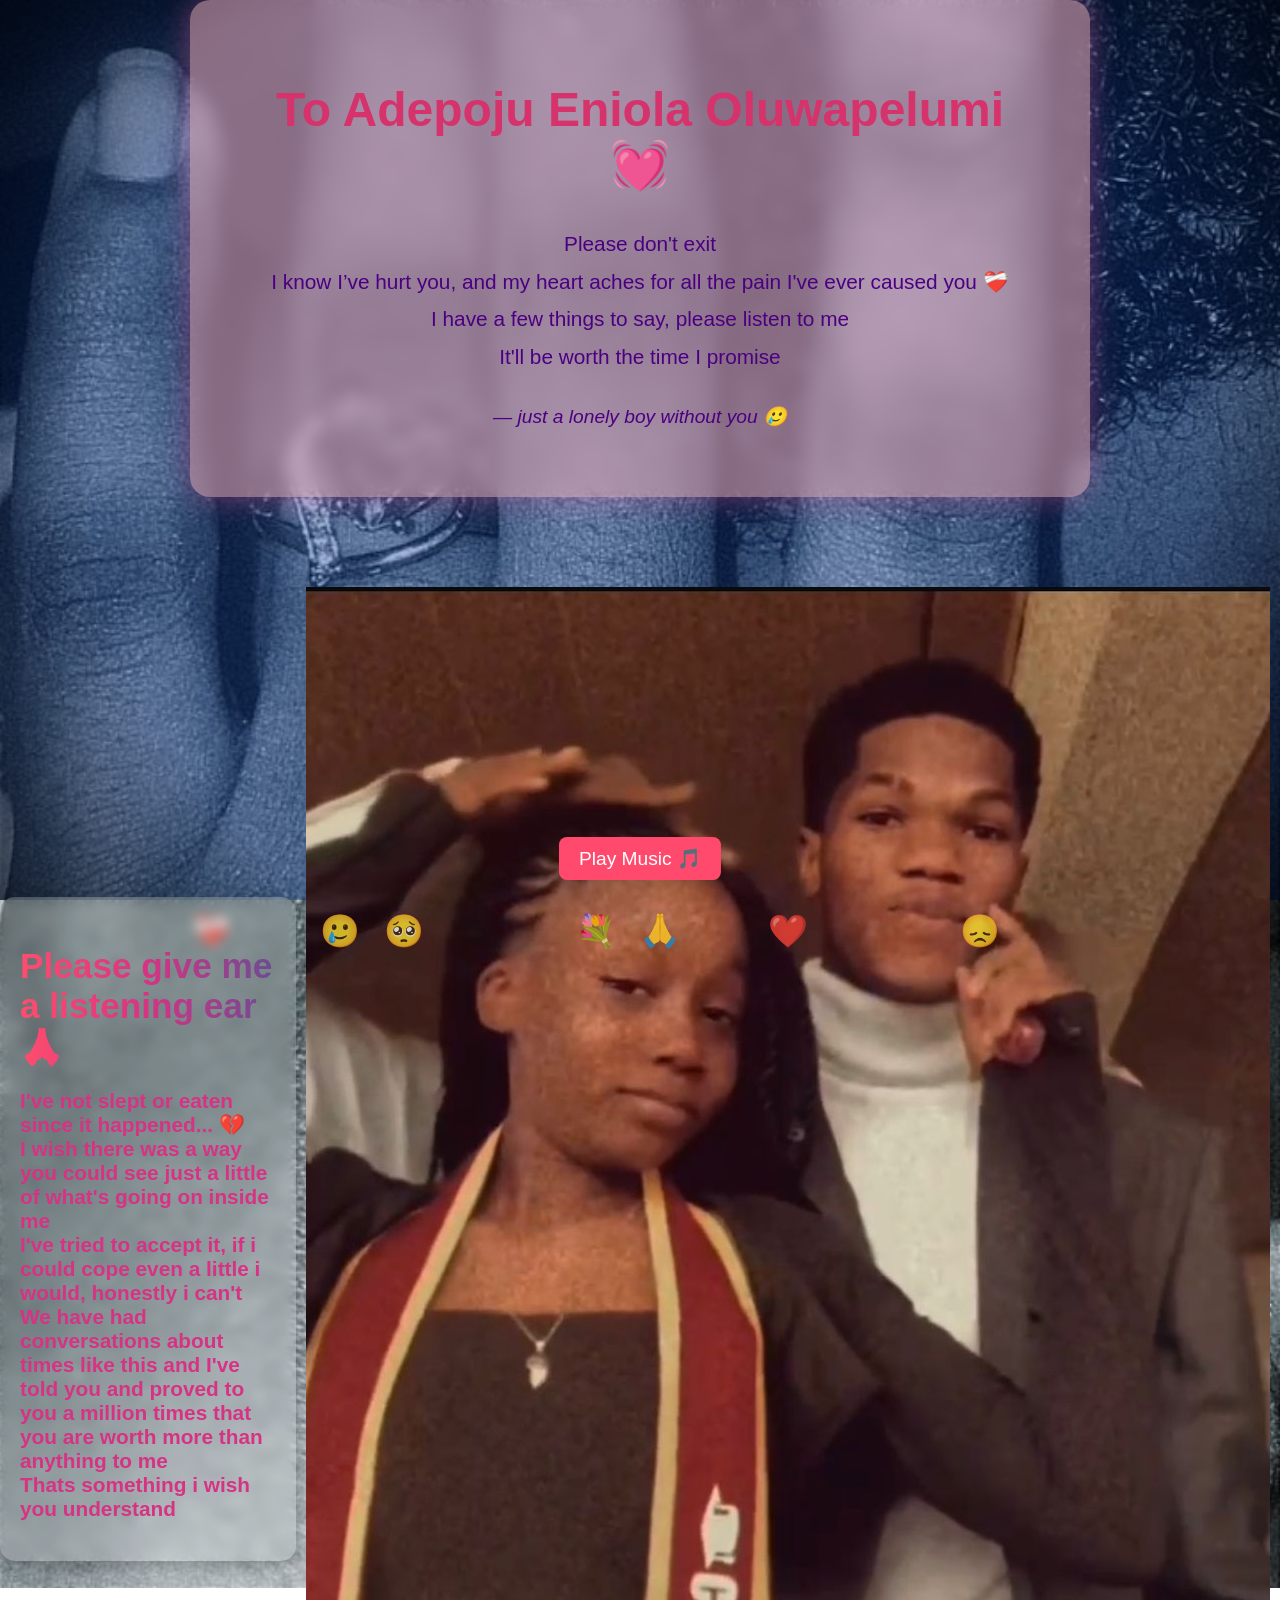
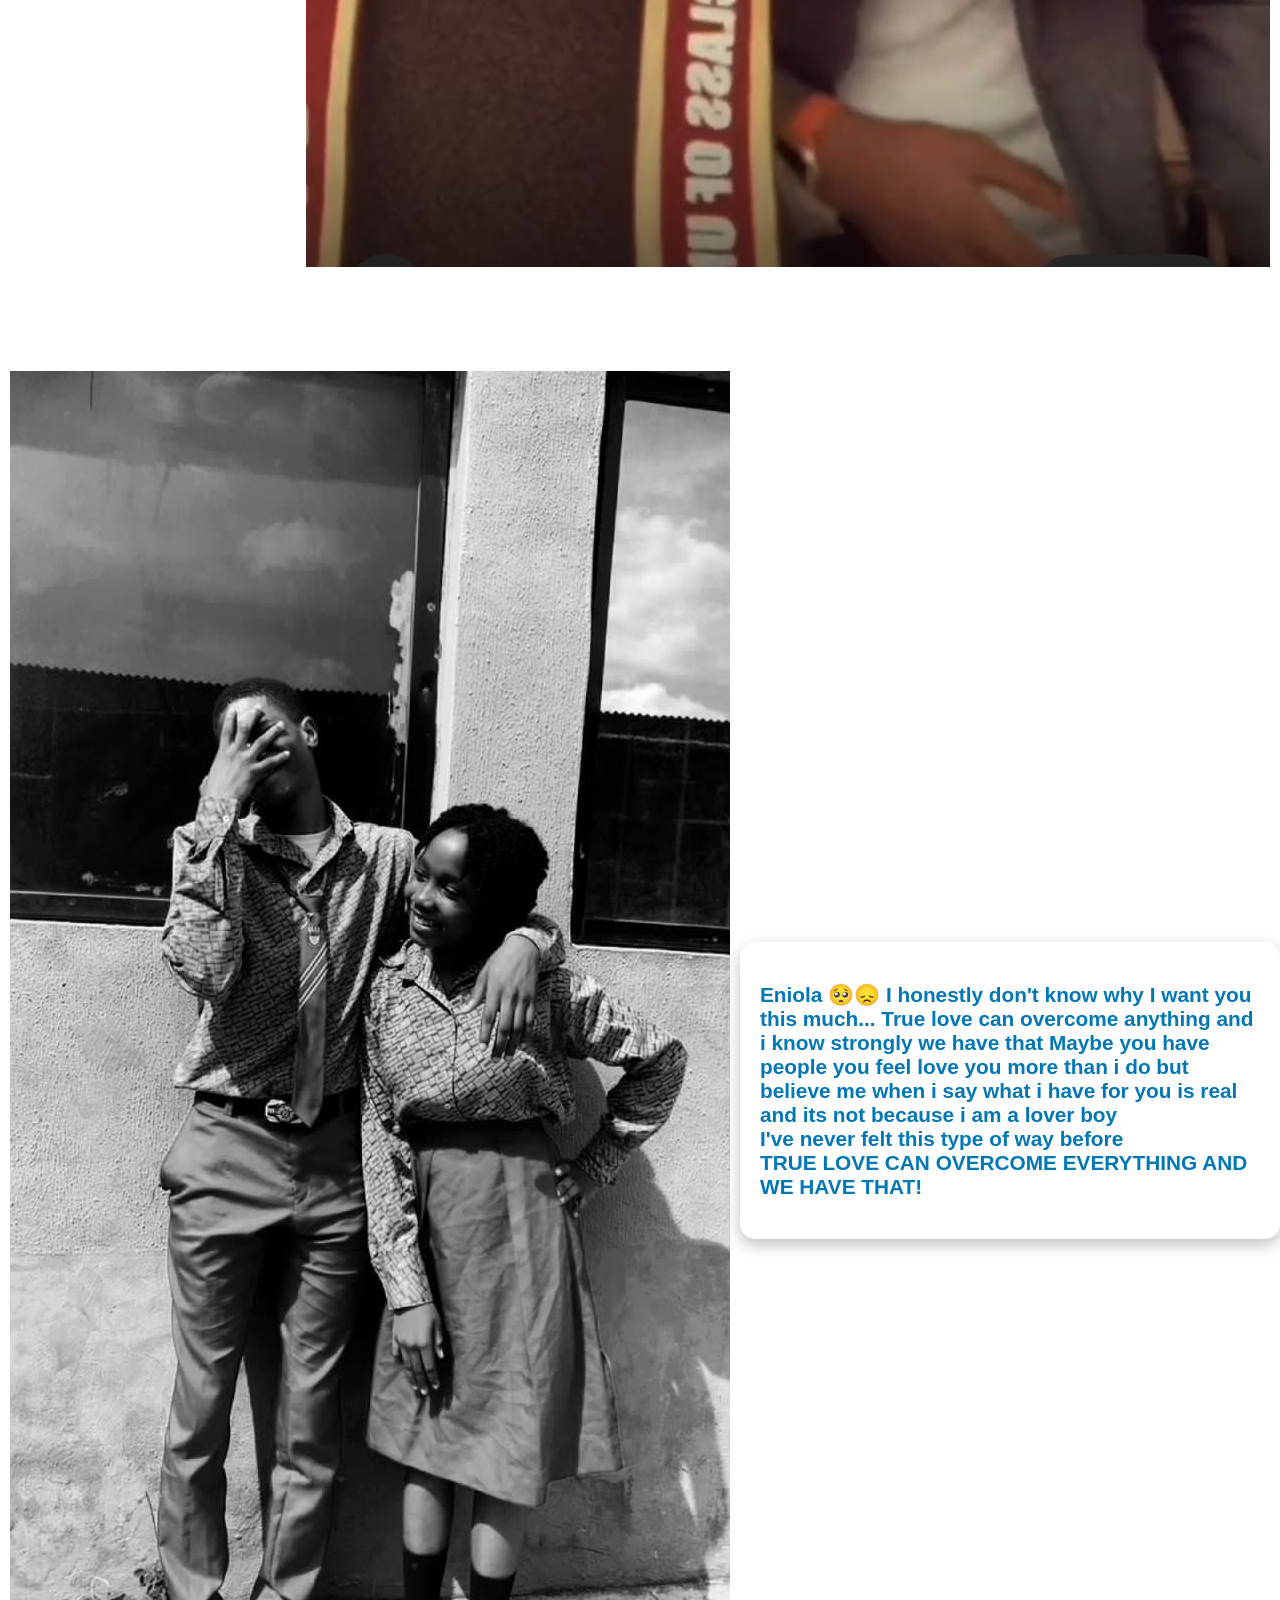
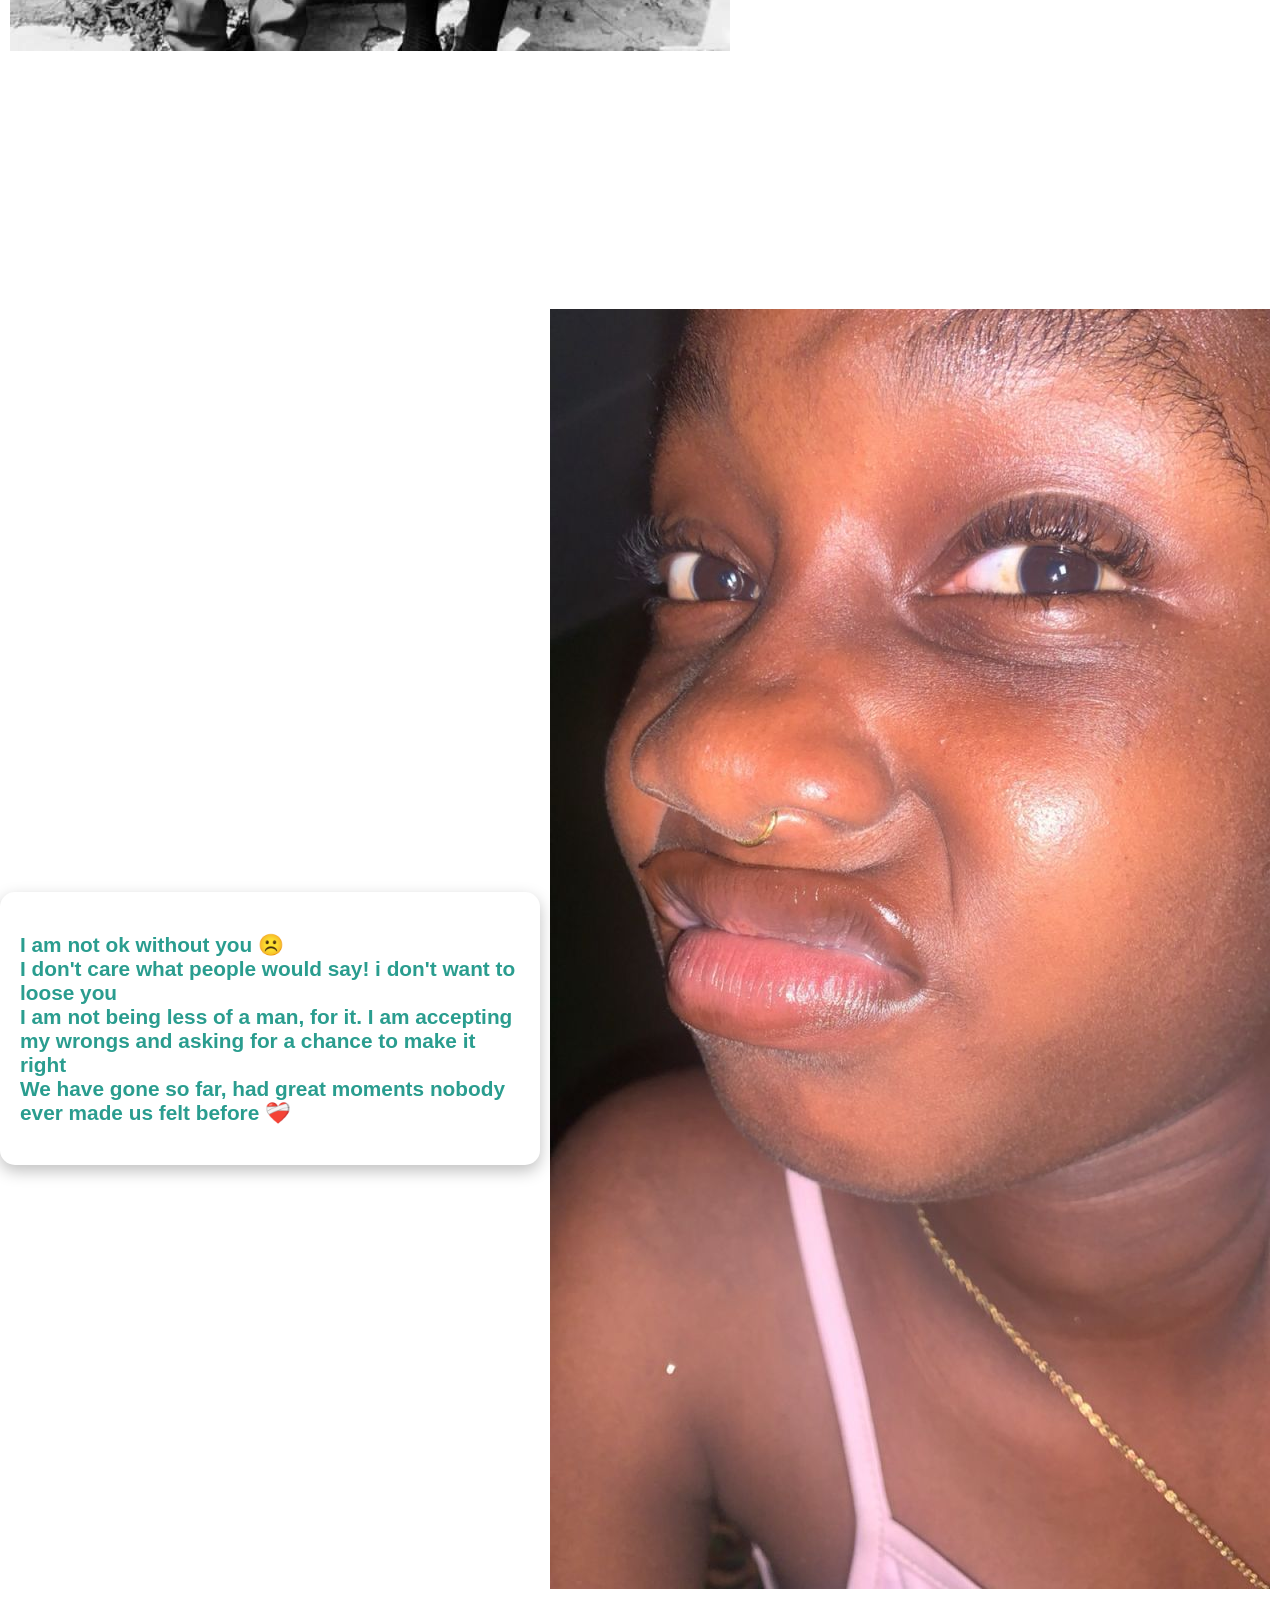
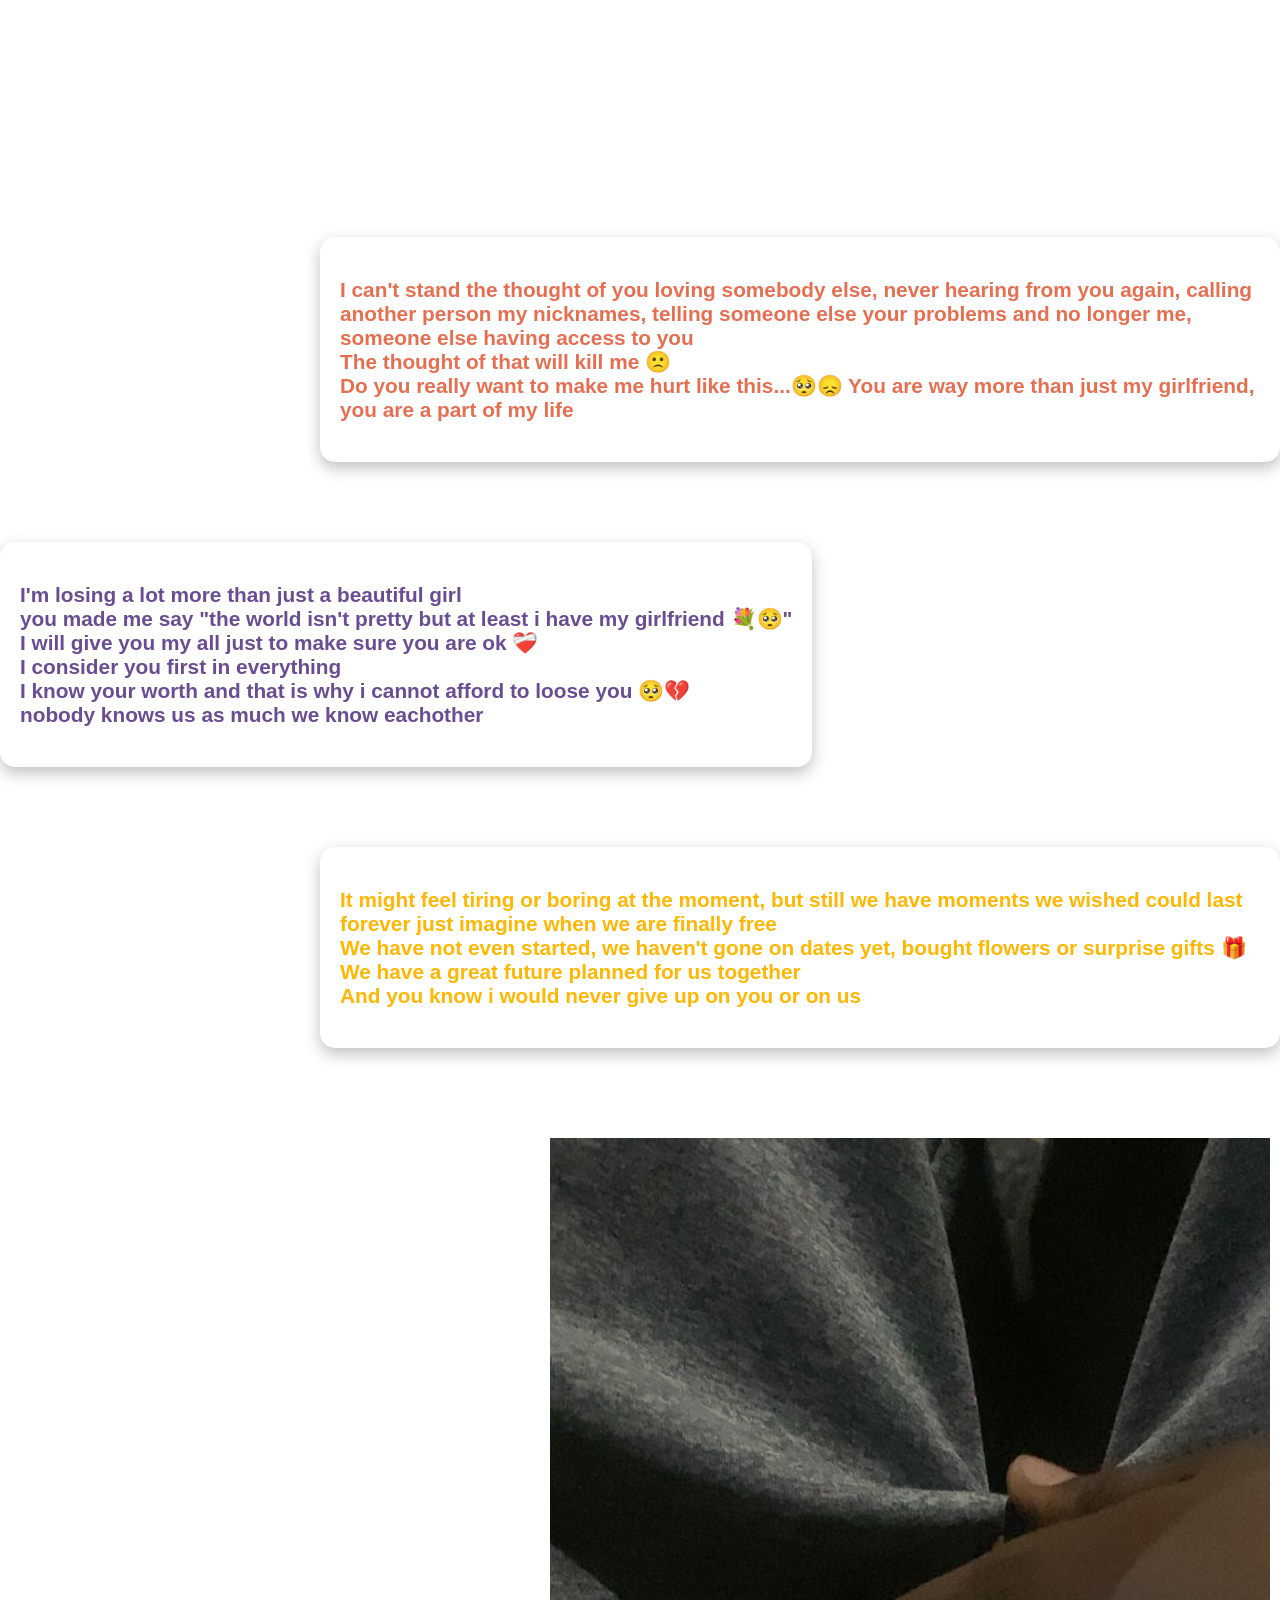
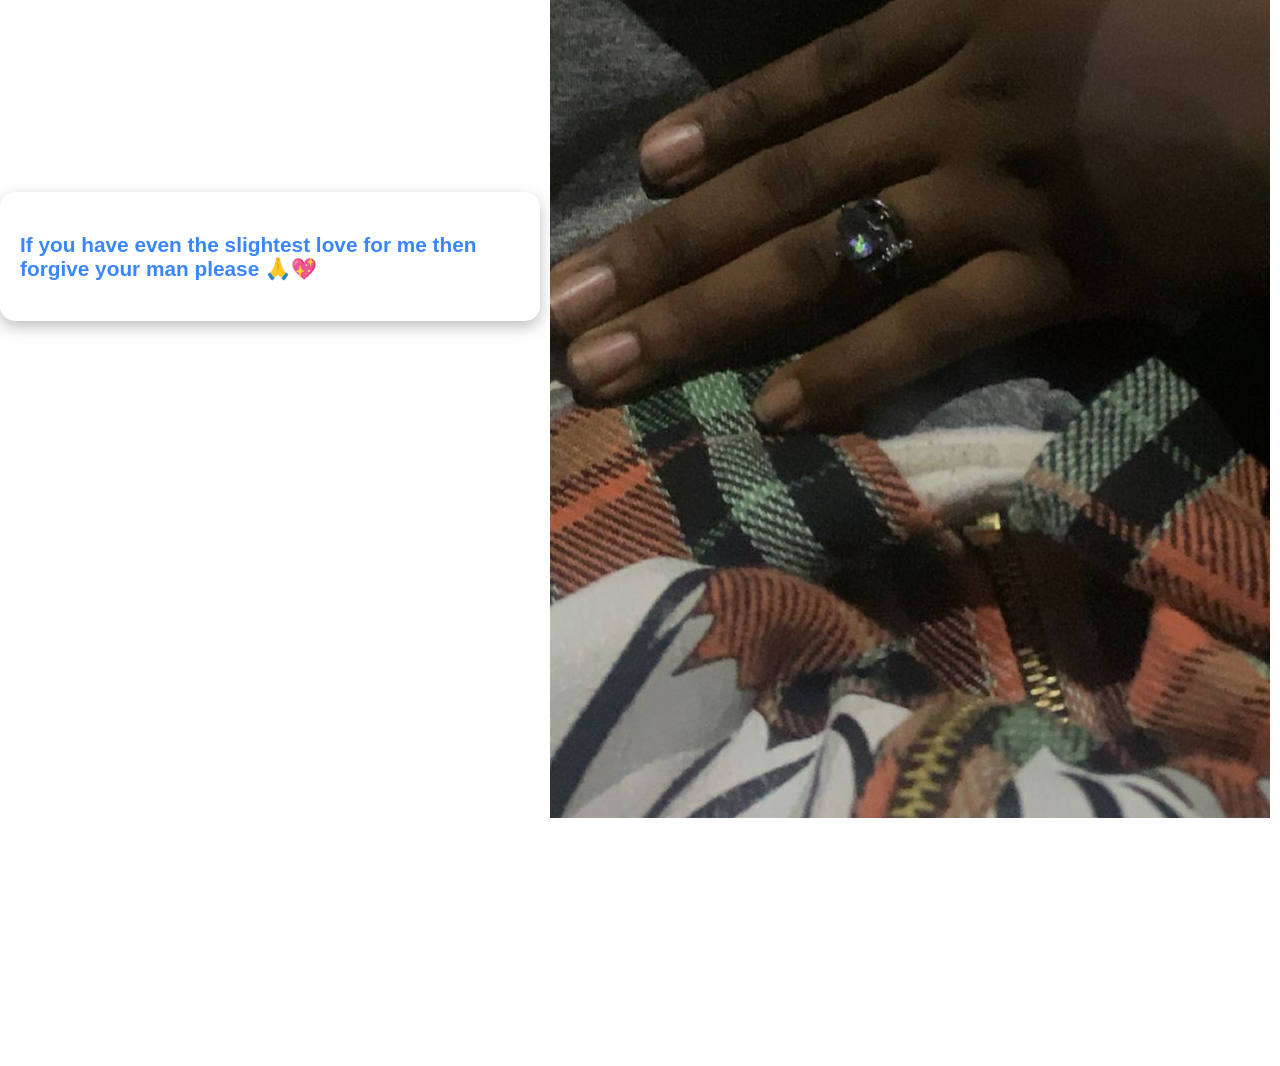
==== mainpage.html @ 7833c8f5 "mainpage.html" ====
<!DOCTYPE html>
<html lang="en">
<head>
  <meta charset="UTF-8">
  <title>Welcome Eniola 💓</title>
  <link rel="stylesheet" href="style.css">
  <style>
    /* Fade-in effect for Play Music button */
    #playMusic {
      opacity: 0;
      transition: opacity 0.8s ease;
    }
    #playMusic.show {
      opacity: 1;
    }
  </style>
</head>
<body>
  <div class="container">
    <h1 class="title">To Adepoju Eniola Oluwapelumi 💓</h1>
    <p class="message">
      Please don't exit <br>
      I know I’ve hurt you, and my heart aches for all the pain I've ever caused you ❤️‍🩹 <br>
      I have a few things to say, please listen to me <br>
      It'll be worth the time I promise 
    </p>
    <p class="closing">— just a lonely boy without you 🥲 </p>
  </div>

  <div class="floating-hearts">
    <span>❤️‍🩹</span><span>🥺</span><span>💐</span>
    <span>❤️</span><span>😞</span><span>🙏</span><span>🥲</span>
  </div>

  <!-- Background music player (hidden by CSS) -->
  <audio id="bg-music"></audio>
  <button id="playMusic">Play Music 🎵</button>

  <!-- Timeline recap -->
  <div class="timeline">
    <div class="memory left">
      <div class="memory-text">
        <h2>Please give me a listening ear 🙏</h2>
        <p>I've not slept or eaten since it happened... 💔 <br>
          I wish there was a way you could see just a little of what's going on inside me <br>
          I've tried to accept it, if i could cope even a little i would, honestly i can't <br>
          We have had conversations about times like this and I've told you and proved to you a million times that you are worth more than anything to me <br>
          Thats something i wish you understand
        </p>
      </div>
      <div class="memory-media">
        <img src="image2.jpeg" alt="Memory photo">
      </div>
    </div>

    <div class="memory right">
      <div class="memory-text">
        <p>Eniola 🥺😞 I honestly don't know why I want you this much... True love can overcome anything and i know strongly we have that
           Maybe you have people you feel love you more than i do but believe me when i say what i have for you is real and its not because i am a lover boy <br>
           I've never felt this type of way before <br>
           TRUE LOVE CAN OVERCOME EVERYTHING AND WE HAVE THAT!
        </p>
      </div>
      <div class="memory-media">
        <img src="image3.jpeg" alt="Memory photo">
        <video src="vid1.mp4" autoplay muted loop playsinline></video>
      </div>
    </div>

    <div class="memory left">
      <div class="memory-text">
        <p>I am not ok without you ☹️ <br>
           I don't care what people would say! i don't want to loose you <br>
           I am not being less of a man, for it. I am accepting my wrongs and asking for a chance to make it right <br>
           We have gone so far, had great moments nobody ever made us felt before ❤️‍🩹
        </p>
      </div>
      <div class="memory-media">
        <img src="image4.jpeg" alt="Memory photo">
        <video src="vid2.mp4" autoplay muted loop playsinline></video>
      </div>
    </div>

    <div class="memory right">
      <div class="memory-text">
        <p>I can't stand the thought of you loving somebody else, never hearing from you again, calling another person my nicknames, telling someone else your problems and no longer me, someone else having access to you <br>
           The thought of that will kill me 🙁<br>
           Do you really want to make me hurt like this...🥺😞 You are way more than just my girlfriend, you are a part of my life
        </p>
      </div>
      <div class="memory-media">
        <video src="vid3.mp4" autoplay muted loop playsinline></video>
      </div>
    </div>

    <div class="memory left">
      <div class="memory-text">
        <p>I'm losing a lot more than just a beautiful girl <br>
           you made me say "the world isn't pretty but at least i have my girlfriend 💐🥺" <br>
           I will give you my all just to make sure you are ok ❤️‍🩹<br>
           I consider you first in everything <br>
           I know your worth and that is why i cannot afford to loose you 🥺💔 <br>
           nobody knows us as much we know eachother
        </p>
      </div>
      <div class="memory-media">
        <video src="vid4.mp4" autoplay muted loop playsinline></video>
      </div>
    </div>

    <div class="memory right">
      <div class="memory-text">
        <p>It might feel tiring or boring at the moment, but still we have moments we wished could last forever just imagine when we are finally free <br>
          We have not even started, we haven't gone on dates yet, bought flowers or surprise gifts 🎁 <br>
          We have a great future planned for us together <br>
          And you know i would never give up on you or on us
        </p>
      </div>
      <div class="memory-media">
        <video src="vid5.mp4" autoplay muted loop playsinline></video>
      </div>
    </div>

    <div class="memory left">
      <div class="memory-text">
        <p>If you have even the slightest love for me then forgive your man please 🙏💖</p>
      </div>
      <div class="memory-media">
        <img src="image5.jpeg" alt="Memory photo">
        <video src="vid6.mp4" autoplay muted loop playsinline></video>
      </div>
    </div>
  </div>

  <script>
    const player = document.getElementById("bg-music");
    const playButton = document.getElementById("playMusic");
    const songs = ["Song2.mp3", "song1.mp3"];
    let current = 0;

    window.addEventListener("load", () => {
      document.body.classList.add("loaded");
      // Show the Play Music button with fade-in
      playButton.classList.add("show");
    });

    function playSong(index) {
      player.src = songs[index];
      player.play();
    }

    // Continue playlist after each song ends
    player.addEventListener("ended", () => {
      current = (current + 1) % songs.length;
      playSong(current);
    });

    // Start playback only when user clicks the button
    playButton.addEventListener("click", () => {
      playButton.style.display = "none"; // hide button once clicked
      playSong(current);
    });

    // Scroll-trigger animations
    const memories = document.querySelectorAll('.memory');
    const observer = new IntersectionObserver(entries => {
      entries.forEach(entry => {
        if (entry.isIntersecting) {
          entry.target.classList.add('visible');
        }
      });
    }, { threshold: 0.2 });

    memories.forEach(memory => {
      observer.observe(memory);
    });
  </script>
</body>
</html>
---- style.css ----
/* General page styling */
body {
  margin: 0;
  font-family: 'Cursive', sans-serif;
  background: url("image1.jpeg") no-repeat center center fixed;
  background-size: cover;
  color: #4a2c2a;
  position: relative;
  min-height: 100vh;
}

/* Black fog overlay across the background */
body::before {
  content: "";
  position: fixed;
  top: 0; left: 0;
  width: 100%; height: 100%;
  background: rgba(0, 50, 150, 0.35);
  z-index: -2;
}

/* Vignette effect around edges */
body::after {
  content: "";
  position: fixed;
  top: 0; left: 0;
  width: 100%; height: 100%;
  background: radial-gradient(circle, rgba(0,0,0,0) 70%, rgba(0,0,0,0.6) 100%);
  z-index: -1;
}

/* Text container with transparent pink overlay */
.container {
  text-align: center;
  padding: 50px;
  max-width: 800px;
  margin: auto;
  background: rgba(255, 182, 193, 0.5);
  border-radius: 20px;
  box-shadow: 0 0 30px rgba(255, 105, 180, 0.4);
  animation: fadeIn 2s ease-in-out;
  backdrop-filter: blur(8px);
  color: #4B0082;
}

.title {
  font-size: 3em;
  color: #d6336c;
  animation: pulse 2s infinite;
}

.message {
  font-size: 1.3em;
  line-height: 1.8;
  margin: 20px 0;
  animation: slideUp 2s ease-in-out;
}

.closing {
  font-style: italic;
  margin-top: 30px;
  font-size: 1.2em;
}

/* Floating hearts animation */
.floating-hearts span {
  position: fixed;
  bottom: -50px;
  font-size: 2em;
  animation: floatUp 6s infinite;
  opacity: 0.7;
}

.floating-hearts span:nth-child(1) { left: 20%; animation-delay: 0s; }
.floating-hearts span:nth-child(2) { left: 40%; animation-delay: 2s; }
.floating-hearts span:nth-child(3) { left: 60%; animation-delay: 4s; }
.floating-hearts span:nth-child(4) { left: 80%; animation-delay: 1s; }
.floating-hearts span:nth-child(5) { left: 50%; animation-delay: 3s; }

/* Animations */
@keyframes fadeIn {
  from { opacity: 0; transform: scale(0.95); }
  to { opacity: 1; transform: scale(1); }
}

@keyframes pulse {
  0% { transform: scale(1); }
  50% { transform: scale(1.05); color: #ff4d6d; }
  100% { transform: scale(1); }
}

@keyframes slideUp {
  from { transform: translateY(50px); opacity: 0; }
  to { transform: translateY(0); opacity: 1; }
}

@keyframes floatUp {
  0% { transform: translateY(0); opacity: 0.7; }
  50% { opacity: 1; }
  100% { transform: translateY(-800px); opacity: 0; }
}

audio { display: none; }

#playMusic {
  position: fixed;
  bottom: 20px;
  left: 50%;
  transform: translateX(-50%);
  padding: 10px 20px;
  font-size: 1.2em;
  background: #ff4a6e;
  color: white;
  border: none;
  border-radius: 8px;
  cursor: pointer;
  z-index: 999;
}

/* Timeline text styling */
.memory-text p {
  font-size: 1.3em;
  font-weight: bold;
  margin-bottom: 20px;
}

.memory-text h2 {
  font-size: 2.2em;
  font-weight: 900;
  background: linear-gradient(90deg, #ff4d6d, #d63384, #6a4c93);
  background-clip: text;
  -webkit-background-clip: text;
  color: transparent;
  -webkit-text-fill-color: transparent;
  margin-bottom: 20px;
}

/* Different colors for each memory block */
.memory:nth-child(1) .memory-text p { color: #d63384; }
.memory:nth-child(2) .memory-text p { color: #0077b6; }
.memory:nth-child(3) .memory-text p { color: #2a9d8f; }
.memory:nth-child(4) .memory-text p { color: #e76f51; }
.memory:nth-child(5) .memory-text p { color: #6a4c93; }
.memory:nth-child(6) .memory-text p { color: #ffb703; }
.memory:nth-child(7) .memory-text p { color: #3a86ff; }

.memory {
  display: flex;
  align-items: center;
  justify-content: space-between;
  margin: 80px 0;
  opacity: 0;
  transform: translateY(40px);
  transition: all 1.2s ease;
}
.memory.visible { opacity: 1; transform: translateY(0); }

.memory.left { flex-direction: row; }
.memory.right { flex-direction: row-reverse; }

/* Responsive alternating text alignment */
@media (max-width: 768px) {
  .memory { flex-direction: column !important; text-align: left; }
  .memory-text, .memory-media { flex: none; width: 100%; padding: 10px; }
  .memory img, .memory video { max-width: 100%; margin: 15px auto; }
  .memory.left .memory-text { margin-left: 10px; text-align: left; }
  .memory.right .memory-text { margin-right: 10px; text-align: right; }
  .memory-text p { font-size: 1.1em; }
  .memory-text h2 { font-size: 1.8em; }
}

/* Soft background card for text */
.memory-text {
  background: rgba(255, 255, 255, 0.15);
  border-radius: 15px;
  padding: 20px;
  box-shadow: 0 6px 16px rgba(0,0,0,0.25);
  backdrop-filter: blur(6px);
  transition: transform 0.4s ease, box-shadow 0.4s ease;
}
.memory-text:hover {
  transform: translateY(-6px);
  box-shadow: 0 10px 24px rgba(0,0,0,0.35),
              0 0 12px rgba(255, 105, 180, 0.4);
}

/* Soft background card for media */
.memory-media {
  border-radius: 15px;
  padding: 10px;
  transition: transform 0.4s ease, box-shadow 0.4s ease;
}
.memory-media:hover {
  transform: translateY(-6px);
  box-shadow: 0 10px 24px rgba(0,0,0,0.35),
              0 0 12px rgba(105, 180, 255, 0.4);
}

/* Floating hearts variety */
.floating-hearts span {
  position: fixed;
  bottom: -50px;
  font-size: 2em;
  animation: floatUp 8s infinite;
  opacity: 0.8;
}
.floating-hearts span:nth-child(1) { left: 15%; animation-delay: 0s; }
.floating-hearts span:nth-child(2) { left: 30%; animation-delay: 2s; }
.floating-hearts span:nth-child(3) { left: 45%; animation-delay: 4s; }
.floating-hearts span:nth-child(4) { left: 60%; animation-delay: 1s; }
.floating-hearts span:nth-child(5) { left: 75%; animation-delay: 3s; }
.floating-hearts span:nth-child(6) { left: 50%; animation-delay: 5s; }
.floating-hearts span:nth-child(7) { left: 25%; animation-delay: 6s; }

/* Play Music button styling */
#playMusic {
  position: fixed;
  bottom: 20px;
  left: 50%;
  transform: translateX(-50%);
  padding: 10px 20px;
  font-size: 1.2em;
  background: #ff4a6e;
  color: white;
  border: none;
  border-radius: 8px;
  cursor: pointer;
  z-index: 999;

  /* Fade-in effect */
  opacity: 0;
  transition: opacity 0.8s ease;
}

#playMusic.show {
  opacity: 1;
}

#playMusic:hover {
  background-color: #d63384;
}
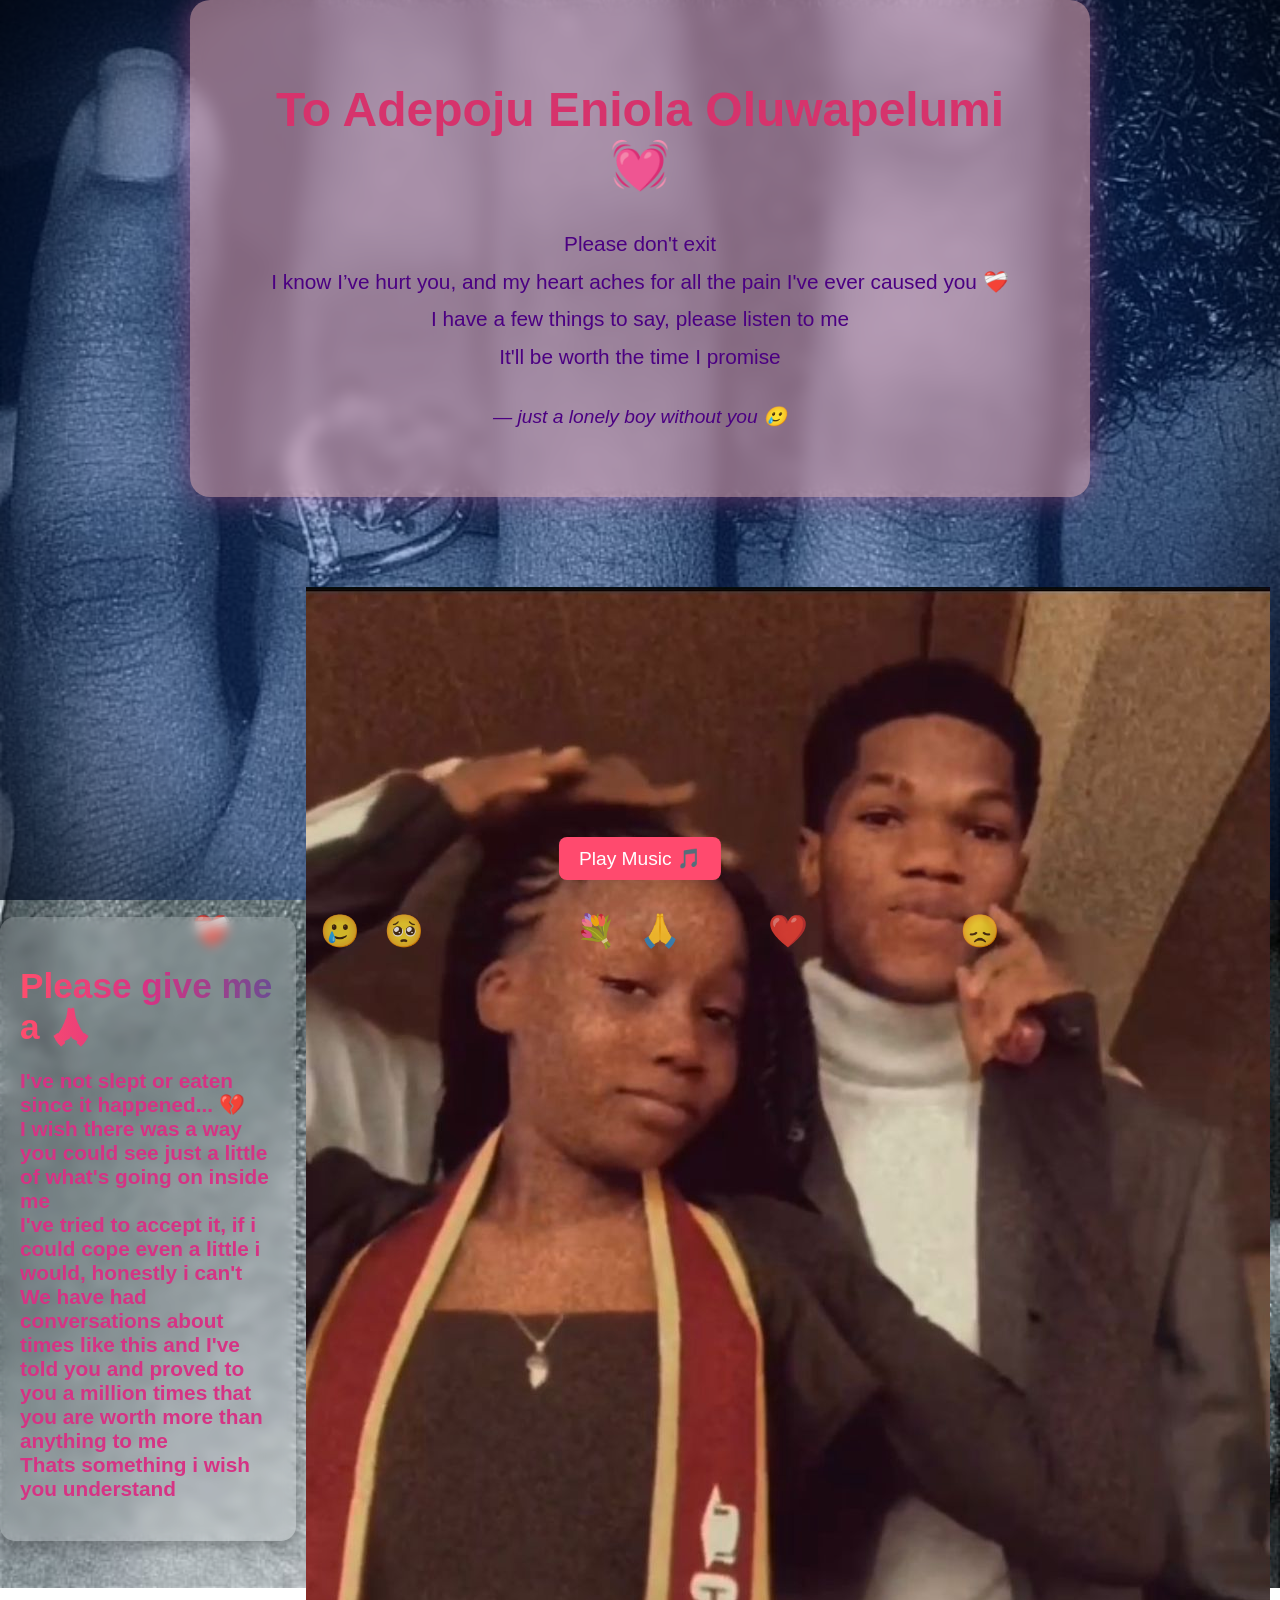
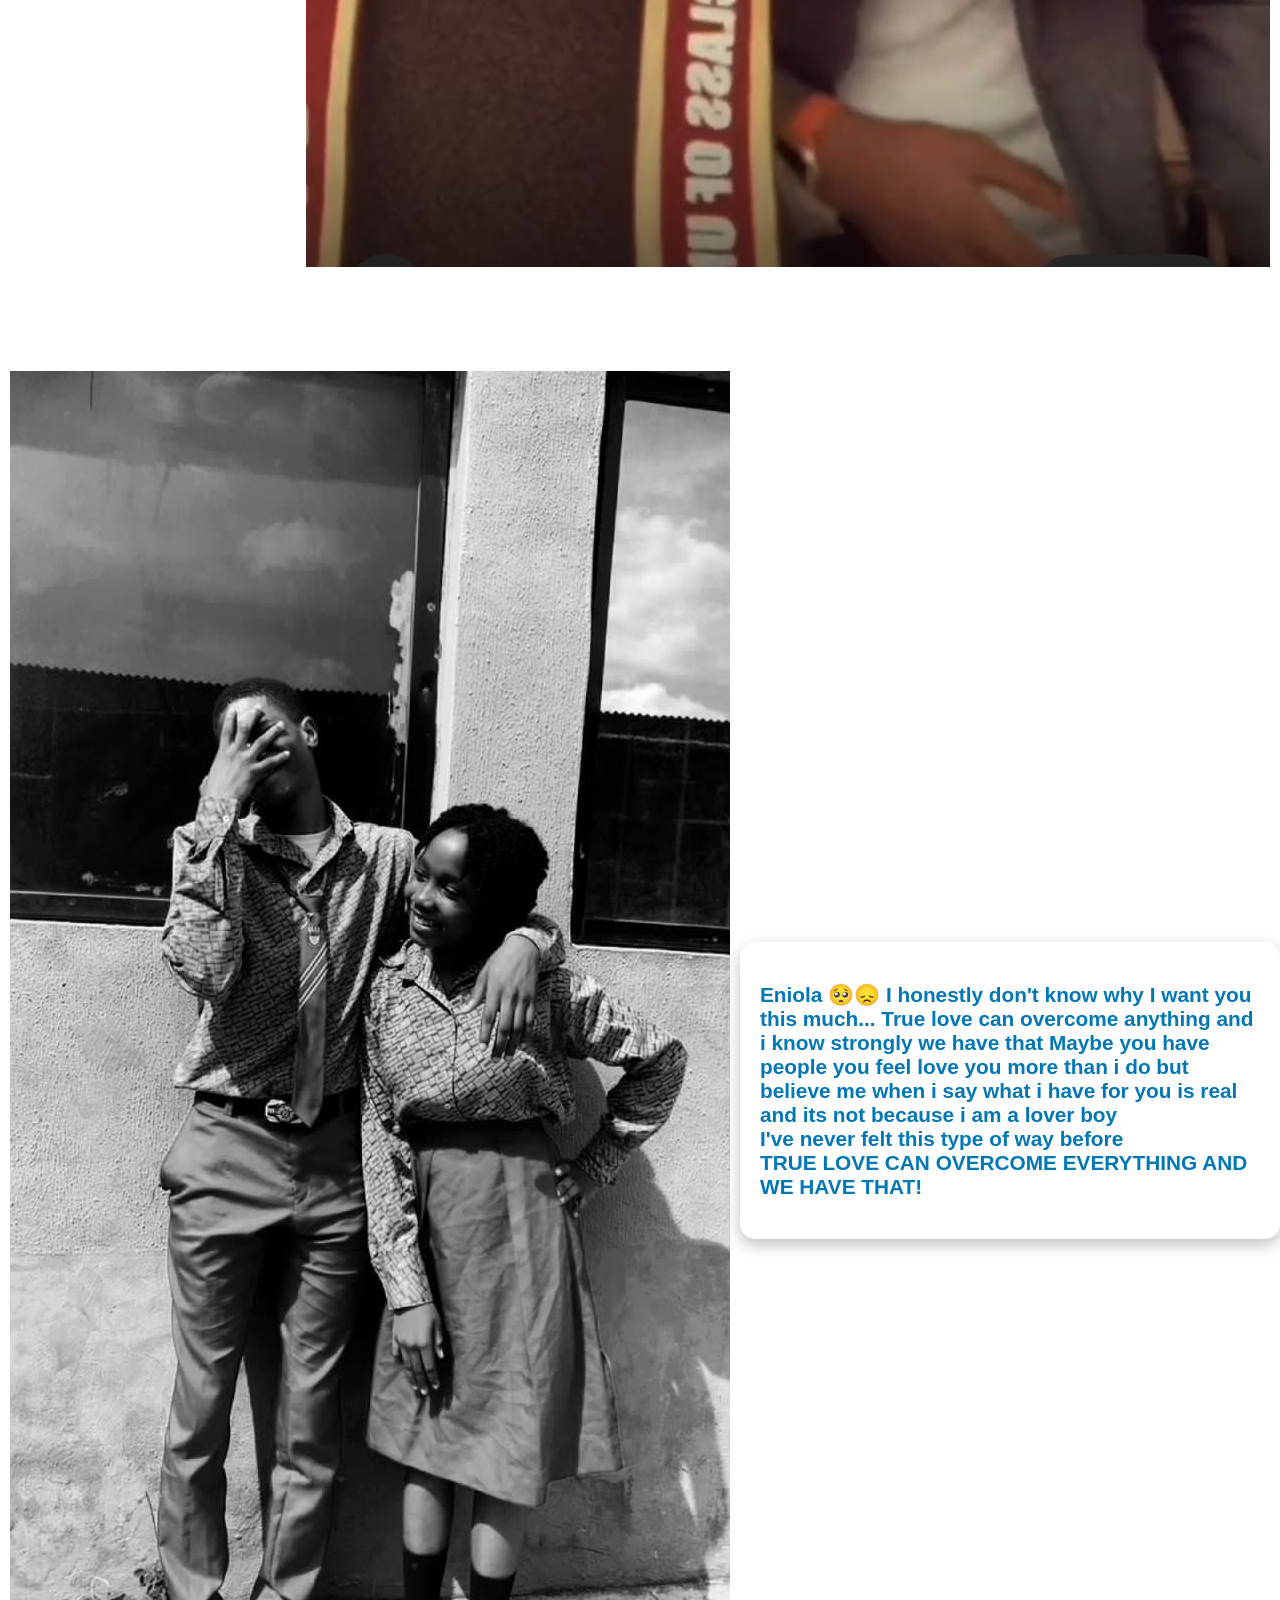
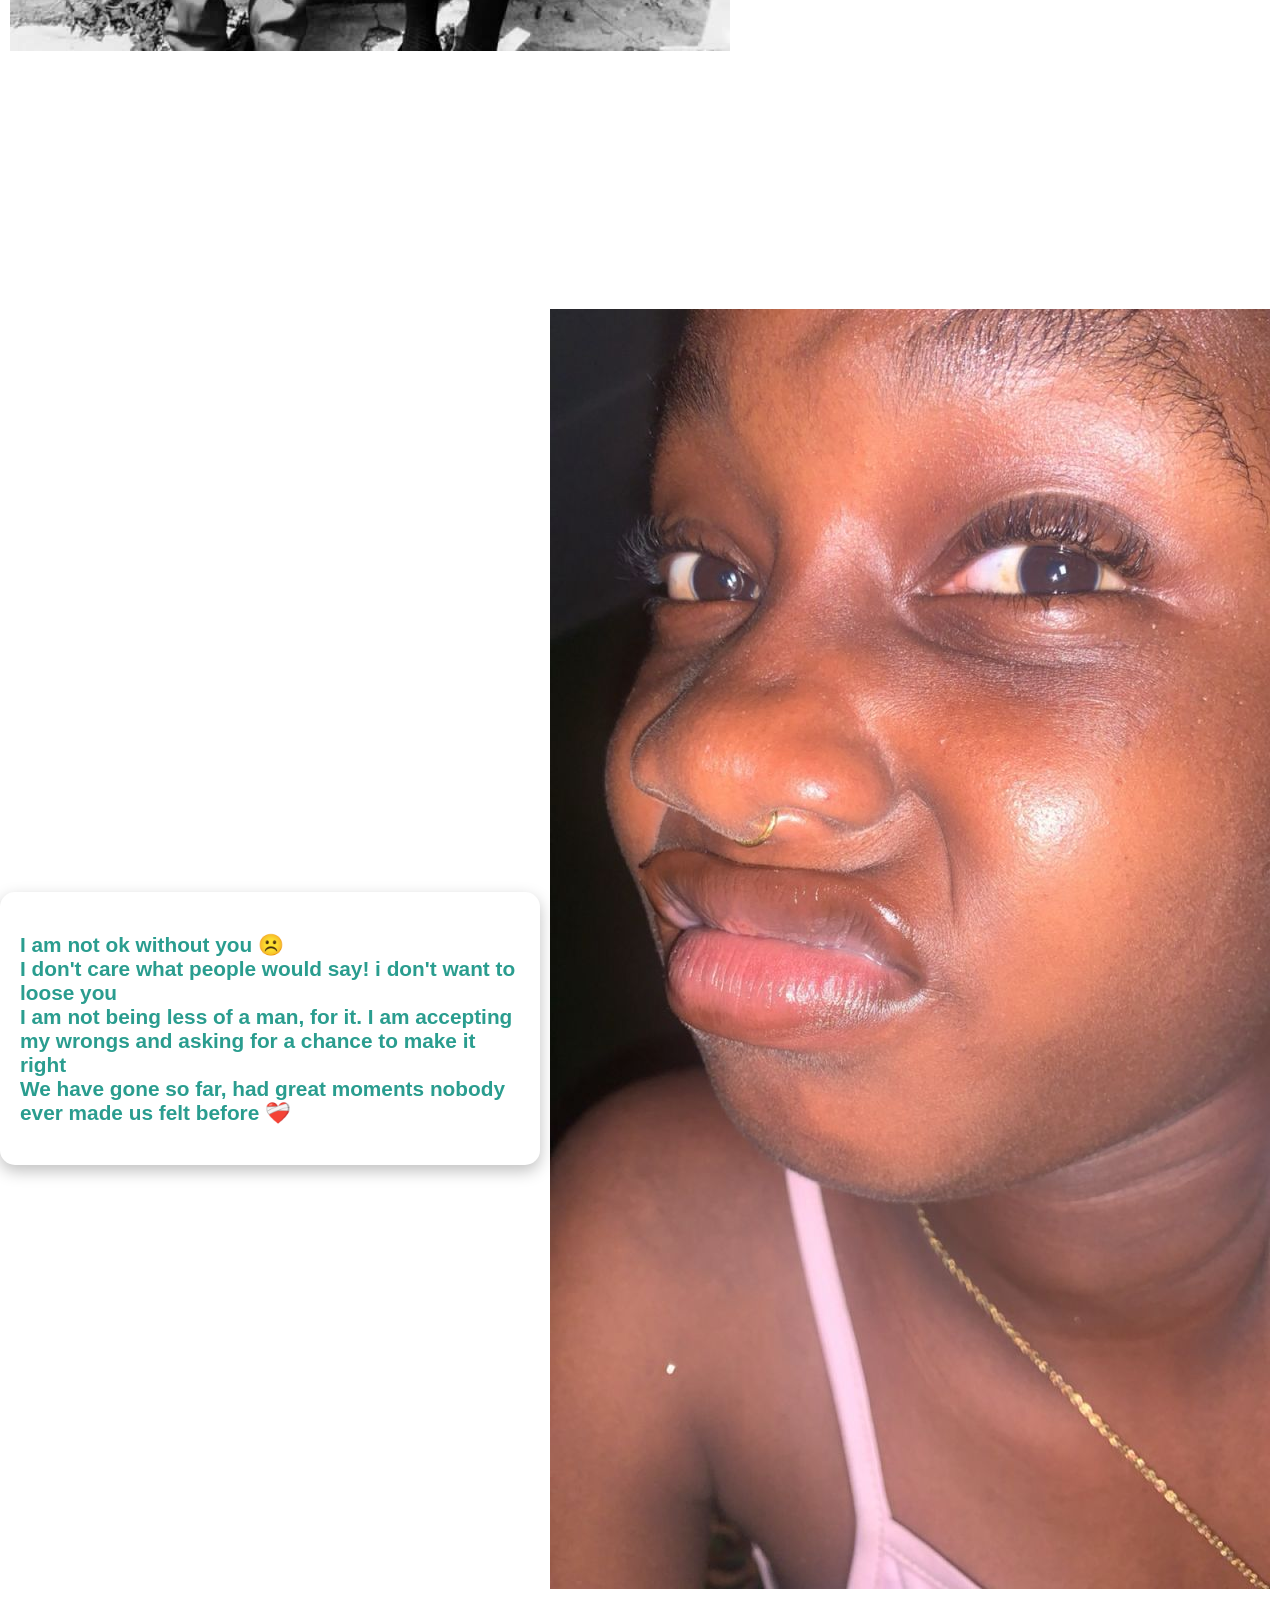
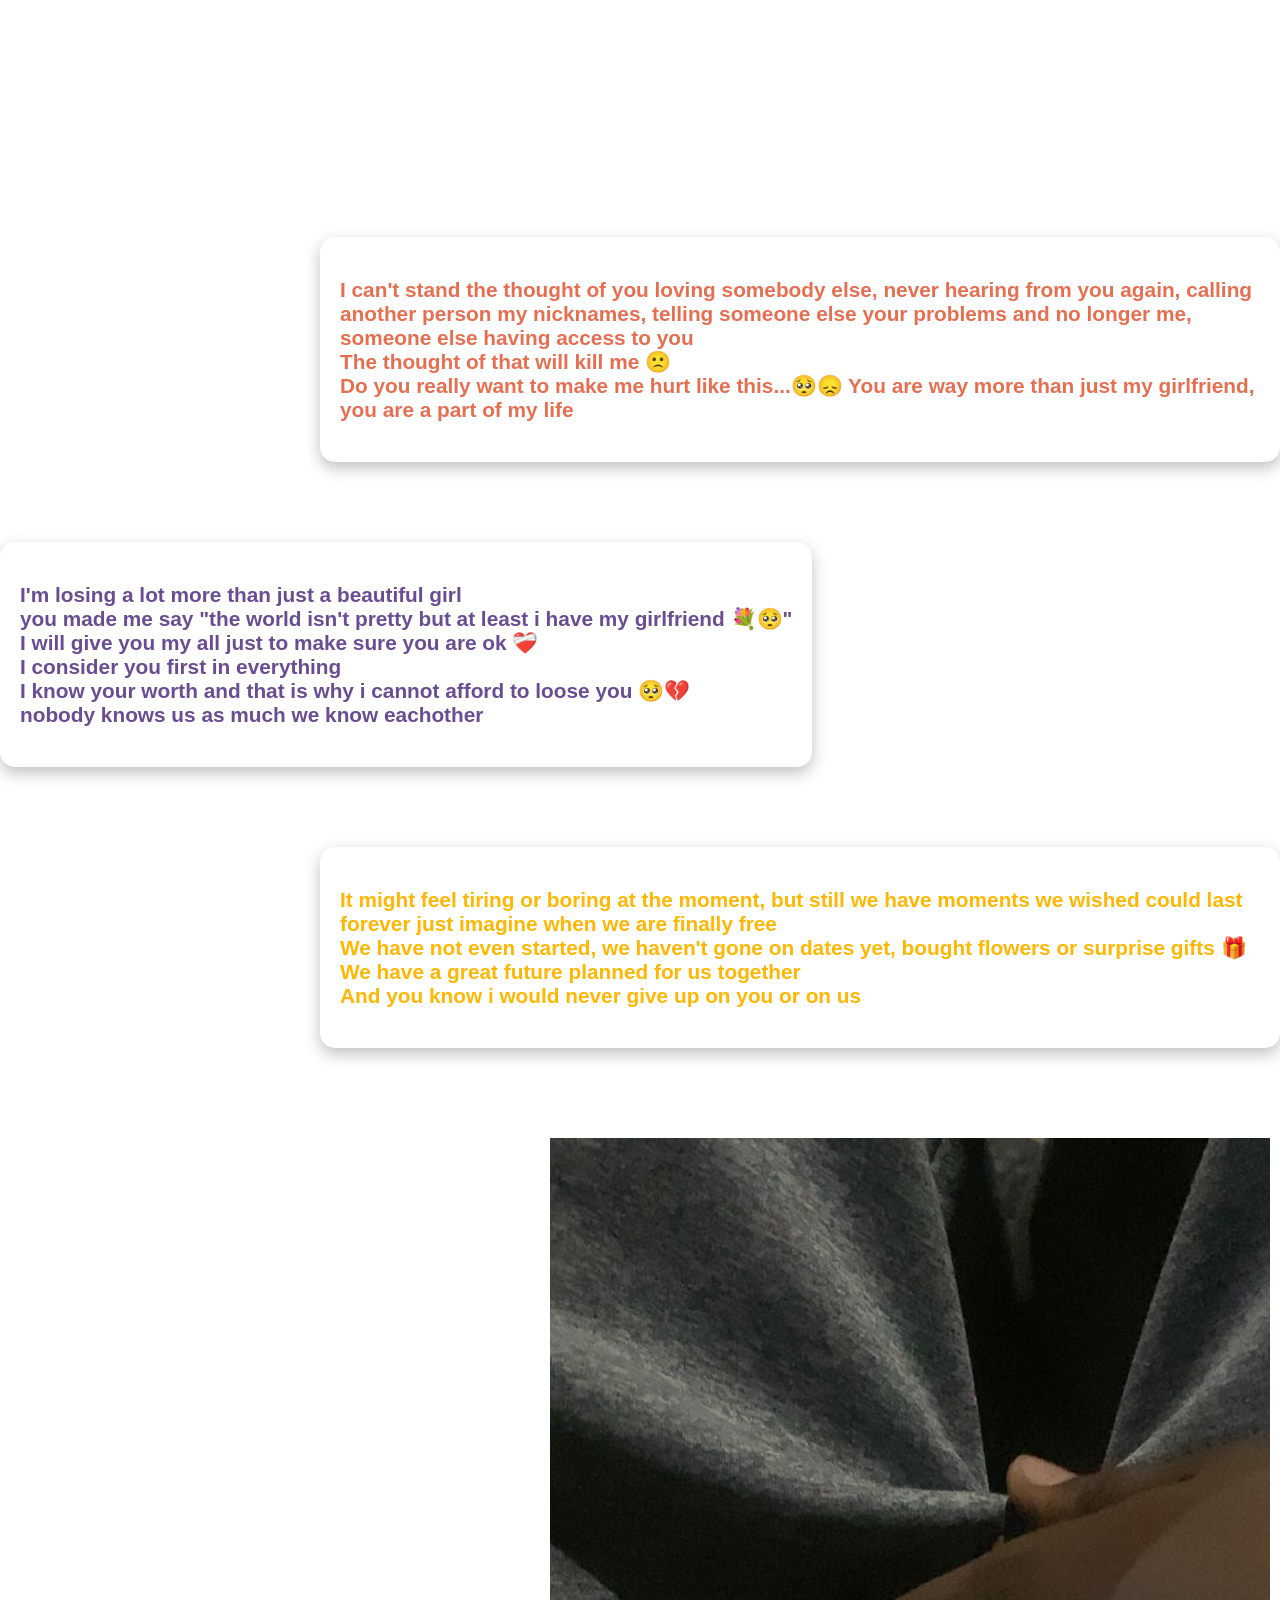
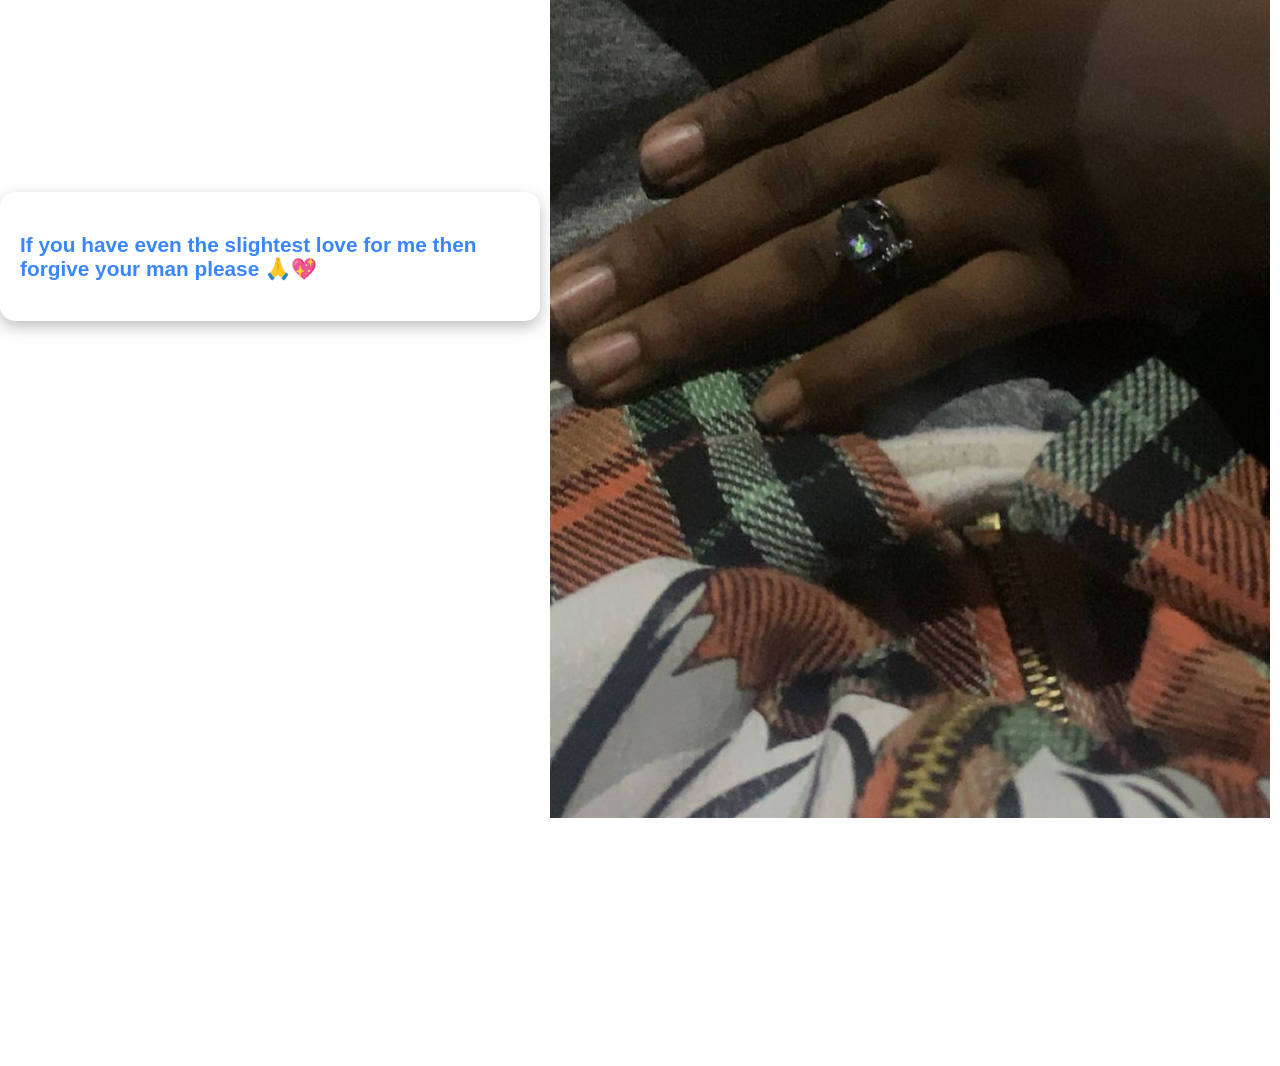
==== commit 5f53935e: "mainpage.html" ====
--- a/mainpage.html
+++ b/mainpage.html
@@ -40,7 +40,7 @@
   <div class="timeline">
     <div class="memory left">
       <div class="memory-text">
-        <h2>Please give me a listening ear 🙏</h2>
+        <h2>Please give me a  🙏</h2>
         <p>I've not slept or eaten since it happened... 💔 <br>
           I wish there was a way you could see just a little of what's going on inside me <br>
           I've tried to accept it, if i could cope even a little i would, honestly i can't <br>
@@ -132,48 +132,44 @@
     </div>
   </div>
 
-  <script>
-    const player = document.getElementById("bg-music");
-    const playButton = document.getElementById("playMusic");
-    const songs = ["Song2.mp3", "song1.mp3"];
-    let current = 0;
+<script>
+  const player = document.getElementById("bg-music");
+  const playButton = document.getElementById("playMusic");
+  const songs = ["Song2.mp3", "song1.mp3"];
+  let current = 0;
 
-    window.addEventListener("load", () => {
-      document.body.classList.add("loaded");
-      // Show the Play Music button with fade-in
-      playButton.classList.add("show");
+  window.addEventListener("load", () => {
+    document.body.classList.add("loaded");
+    playButton.classList.add("show"); // now works
+  });
+
+  function playSong(index) {
+    player.src = songs[index];
+    player.play();
+  }
+
+  player.addEventListener("ended", () => {
+    current = (current + 1) % songs.length;
+    playSong(current);
+  });
+
+  playButton.addEventListener("click", () => {
+    playButton.style.display = "none";
+    playSong(current);
+  });
+
+  const memories = document.querySelectorAll('.memory');
+  const observer = new IntersectionObserver(entries => {
+    entries.forEach(entry => {
+      if (entry.isIntersecting) {
+        entry.target.classList.add('visible');
+      }
     });
+  }, { threshold: 0.2 });
 
-    function playSong(index) {
-      player.src = songs[index];
-      player.play();
-    }
-
-    // Continue playlist after each song ends
-    player.addEventListener("ended", () => {
-      current = (current + 1) % songs.length;
-      playSong(current);
-    });
-
-    // Start playback only when user clicks the button
-    playButton.addEventListener("click", () => {
-      playButton.style.display = "none"; // hide button once clicked
-      playSong(current);
-    });
-
-    // Scroll-trigger animations
-    const memories = document.querySelectorAll('.memory');
-    const observer = new IntersectionObserver(entries => {
-      entries.forEach(entry => {
-        if (entry.isIntersecting) {
-          entry.target.classList.add('visible');
-        }
-      });
-    }, { threshold: 0.2 });
-
-    memories.forEach(memory => {
-      observer.observe(memory);
-    });
-  </script>
+  memories.forEach(memory => {
+    observer.observe(memory);
+  });
+</script>
 </body>
 </html>
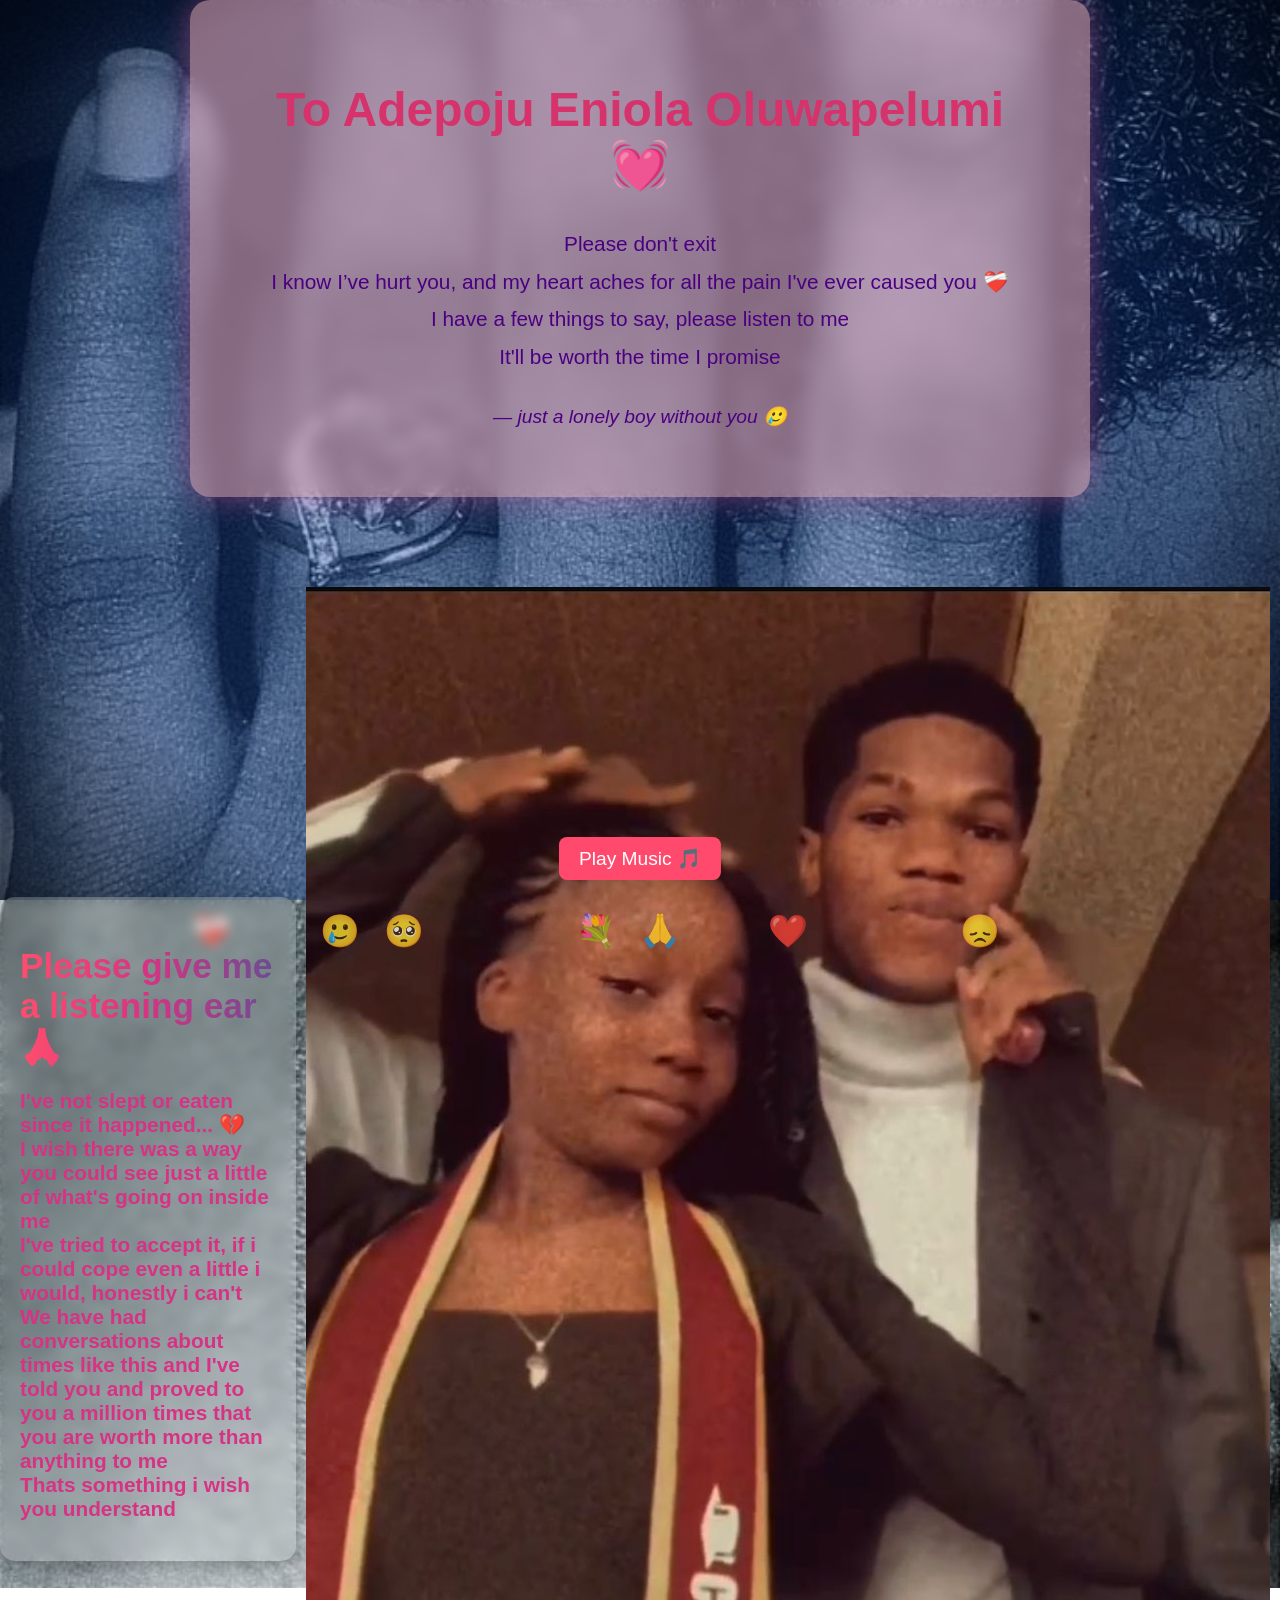
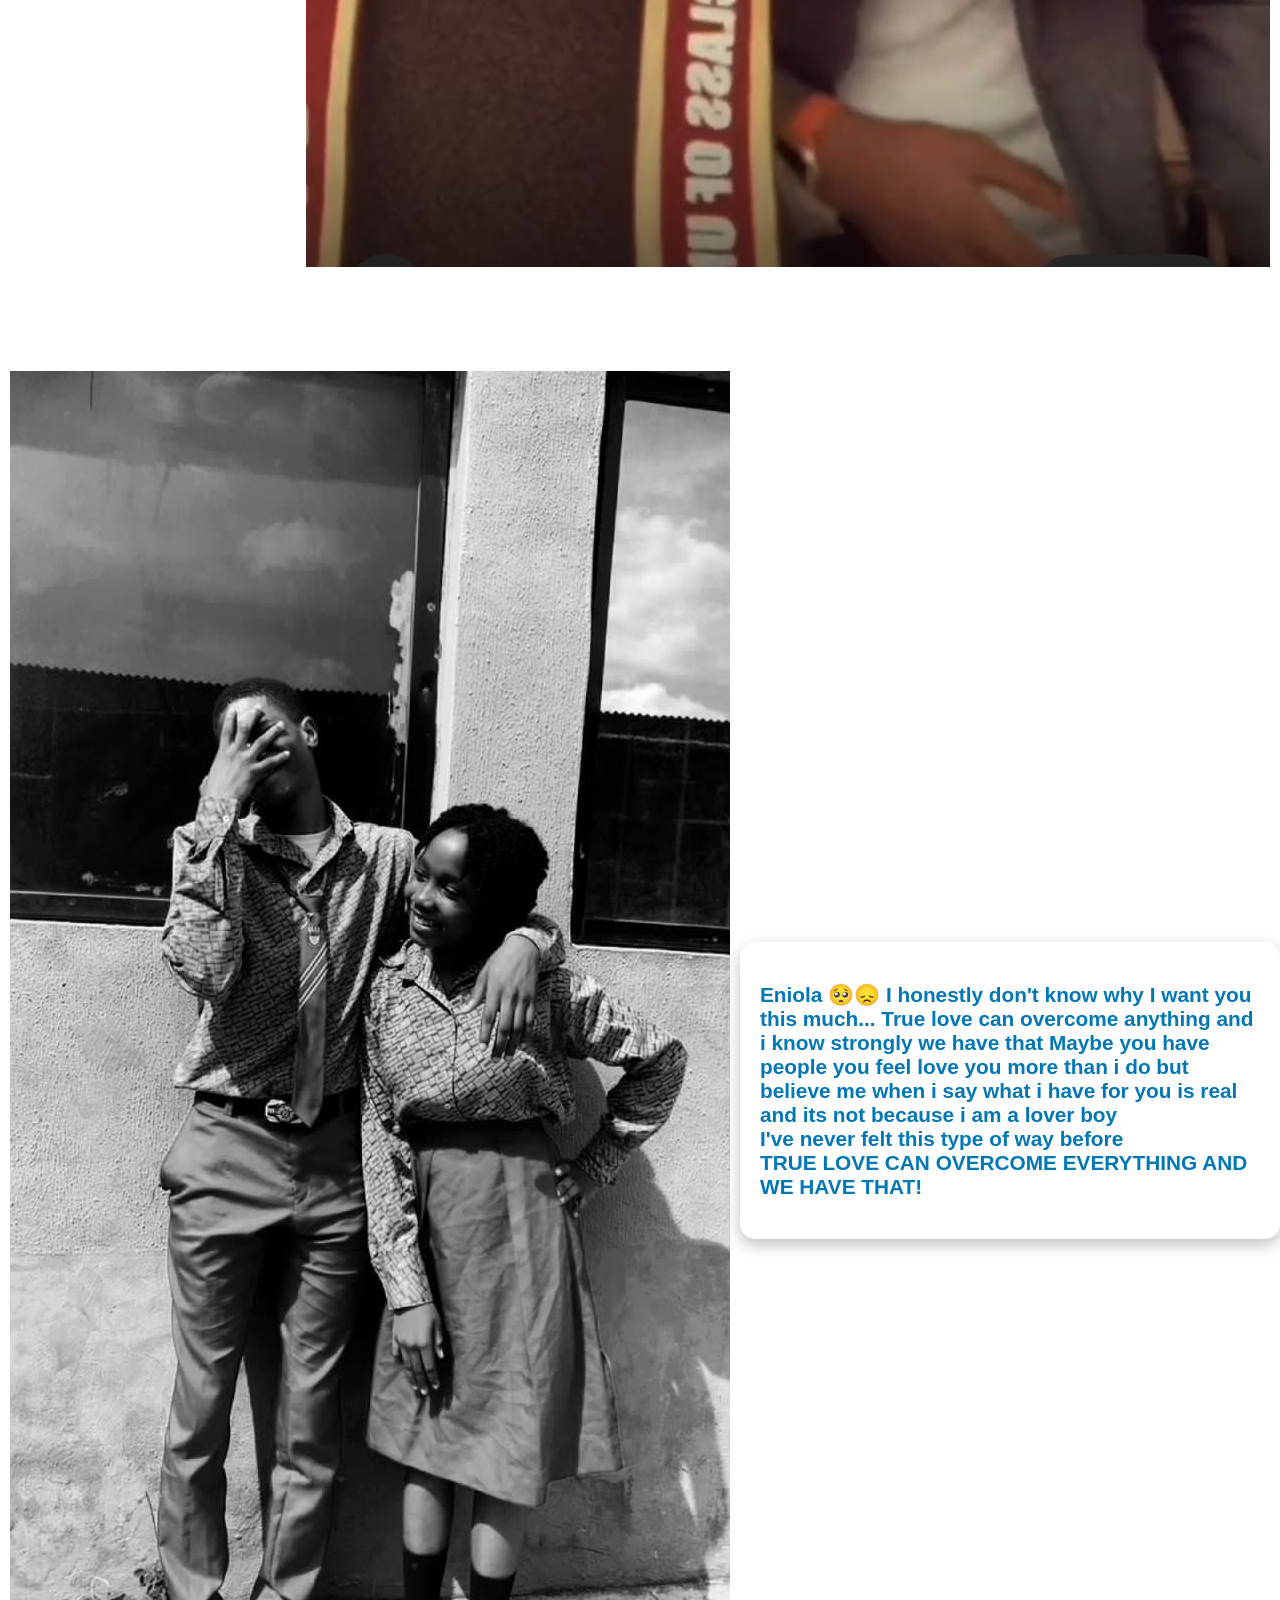
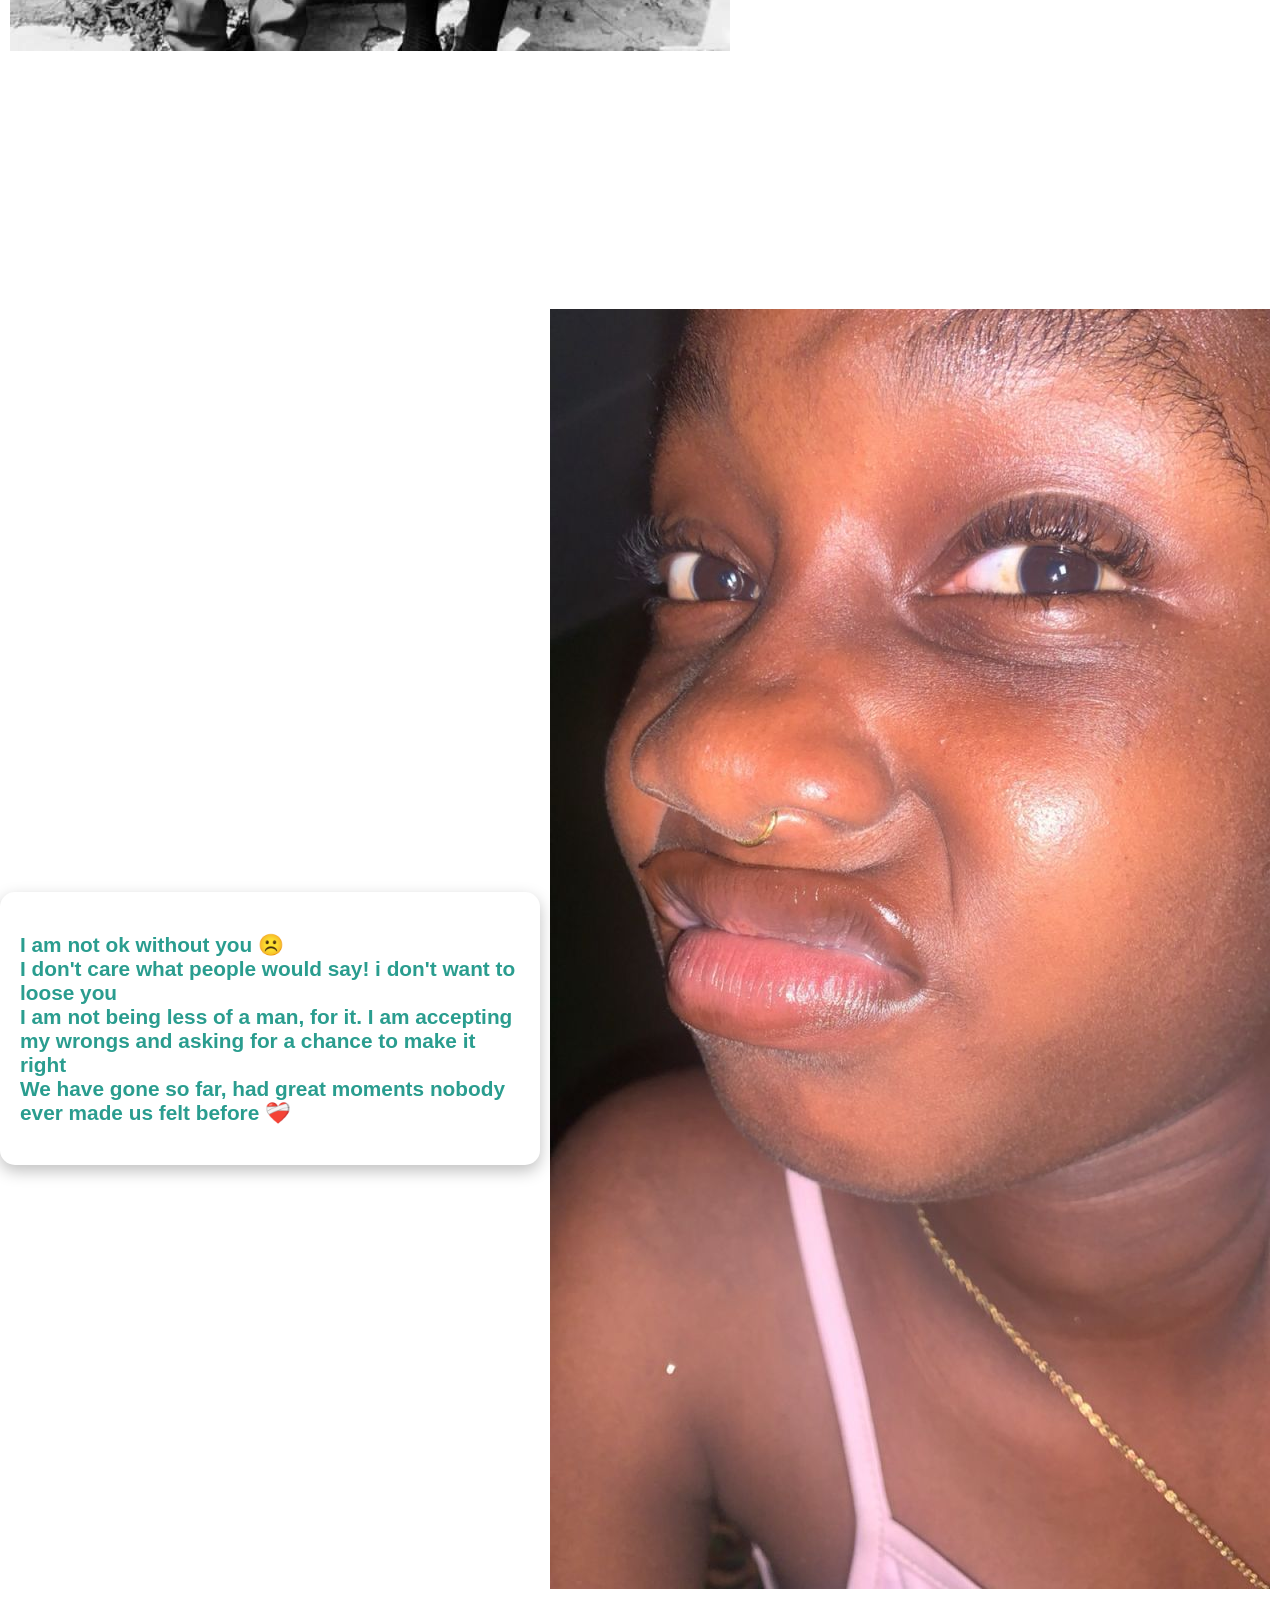
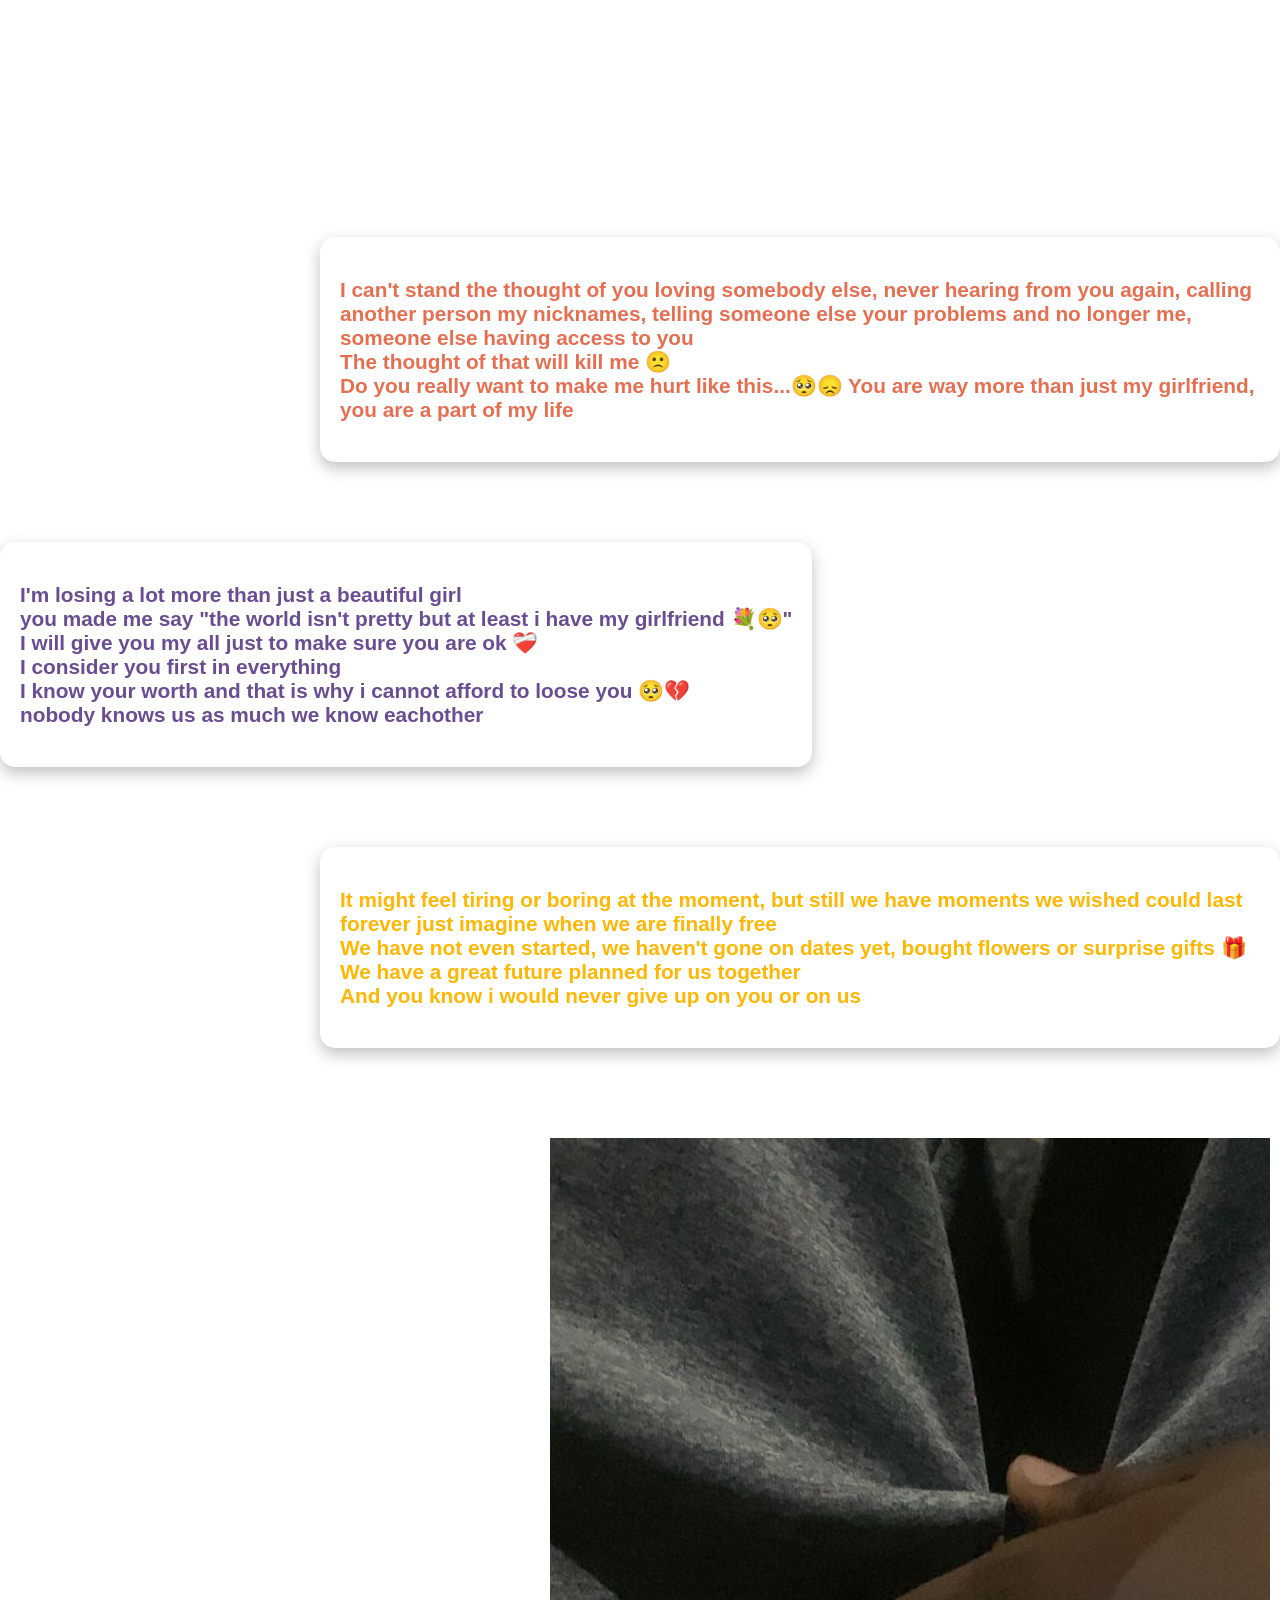
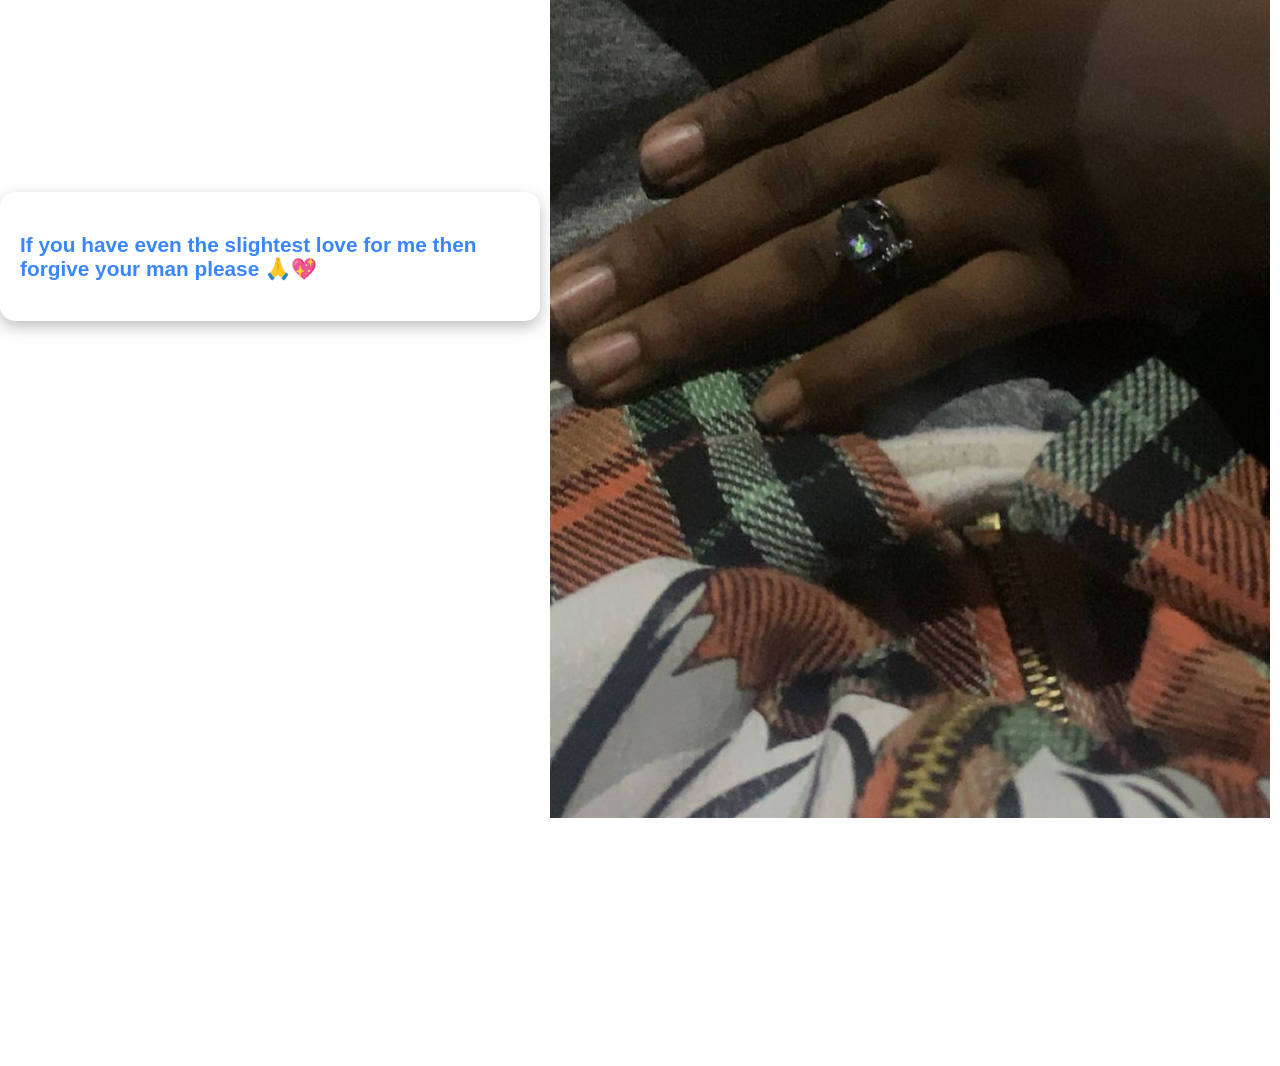
==== commit 8627e90c: "mainpage.html" ====
--- a/mainpage.html
+++ b/mainpage.html
@@ -40,7 +40,7 @@
   <div class="timeline">
     <div class="memory left">
       <div class="memory-text">
-        <h2>Please give me a  🙏</h2>
+        <h2>Please give me a listening ear 🙏</h2>
         <p>I've not slept or eaten since it happened... 💔 <br>
           I wish there was a way you could see just a little of what's going on inside me <br>
           I've tried to accept it, if i could cope even a little i would, honestly i can't <br>
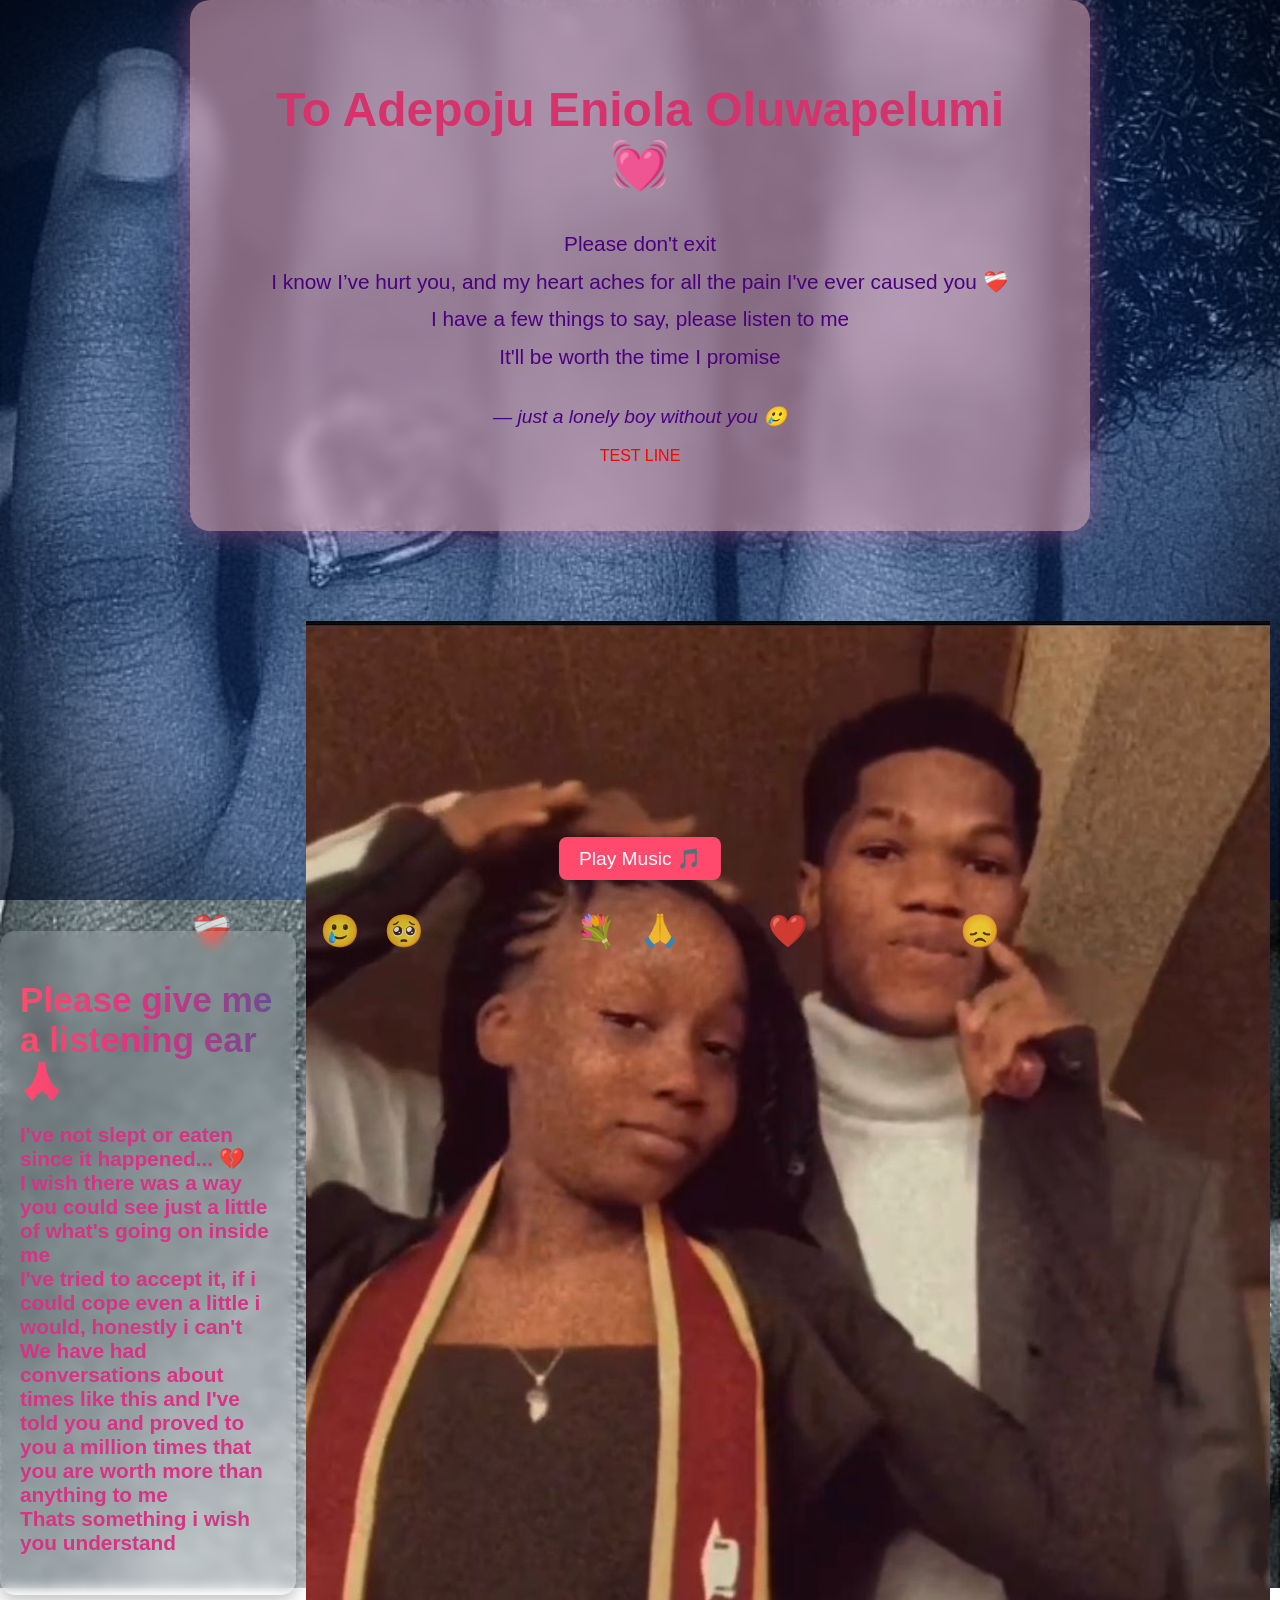
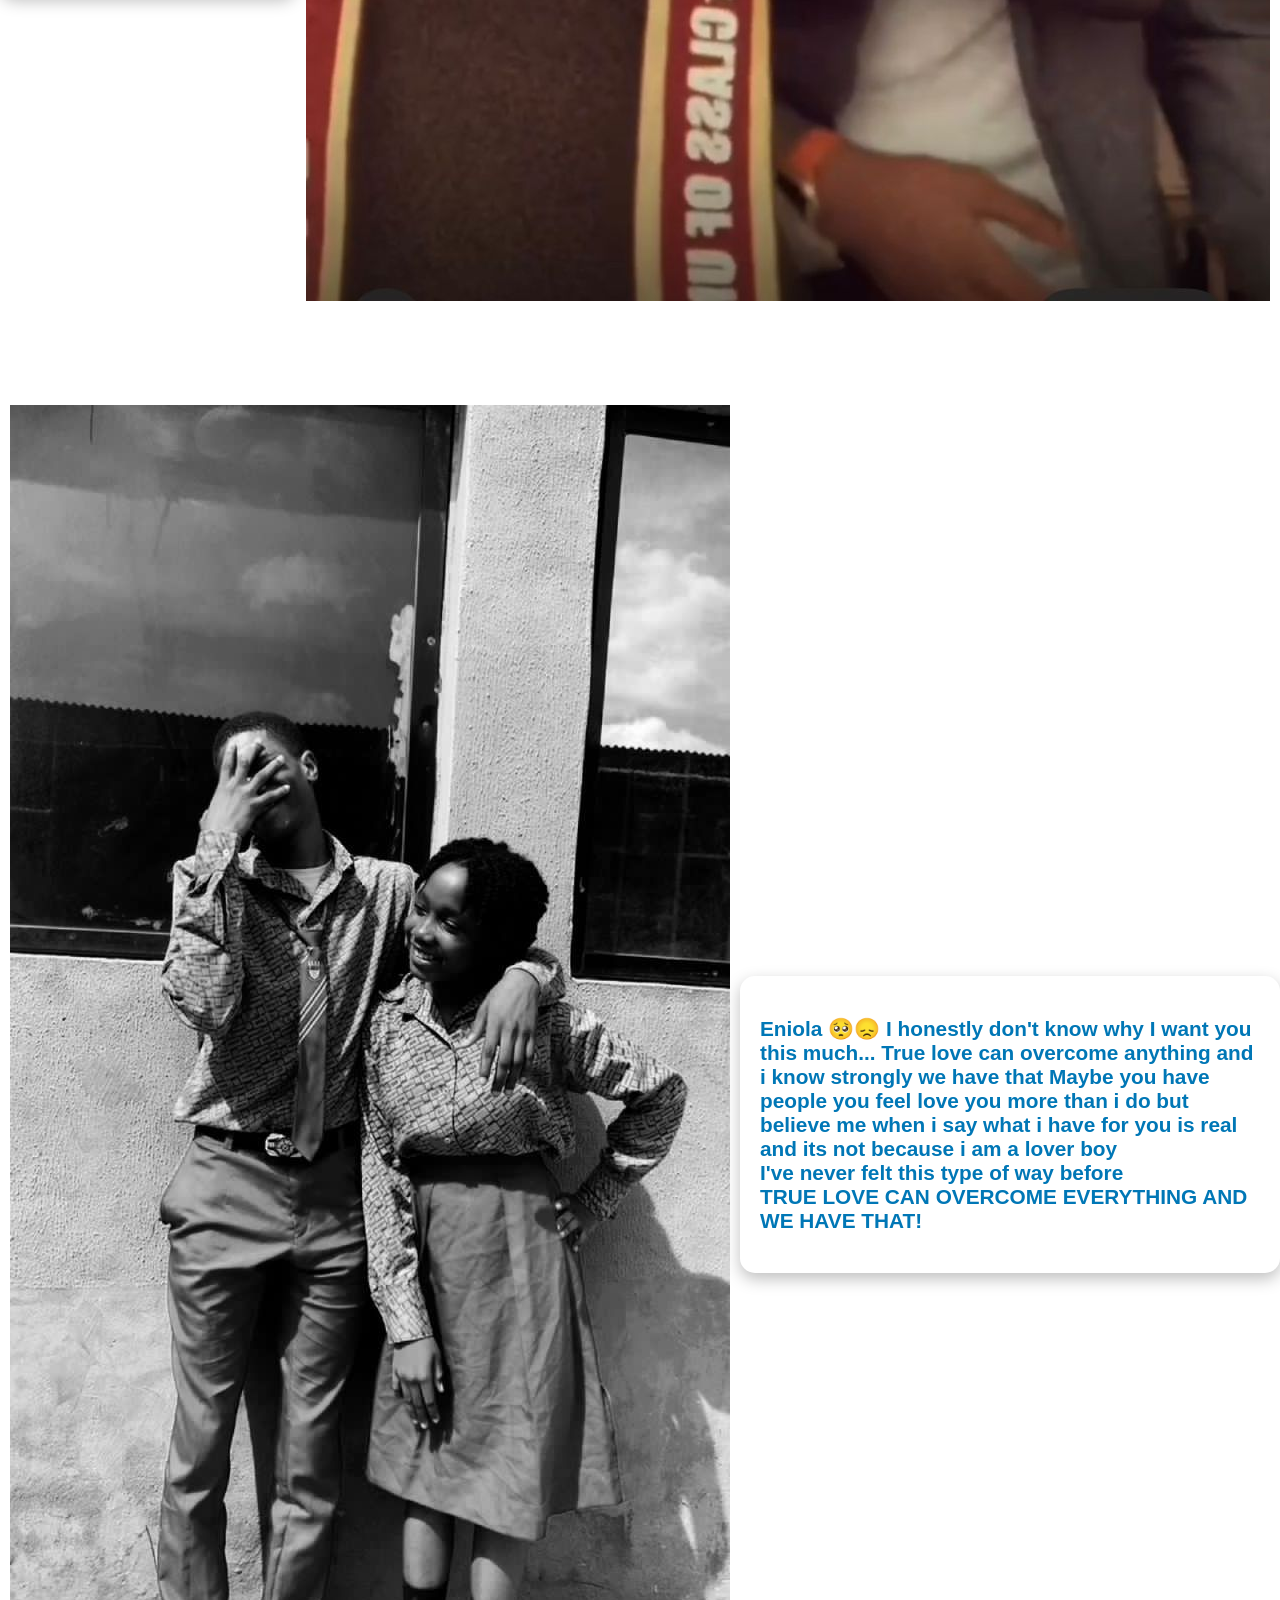
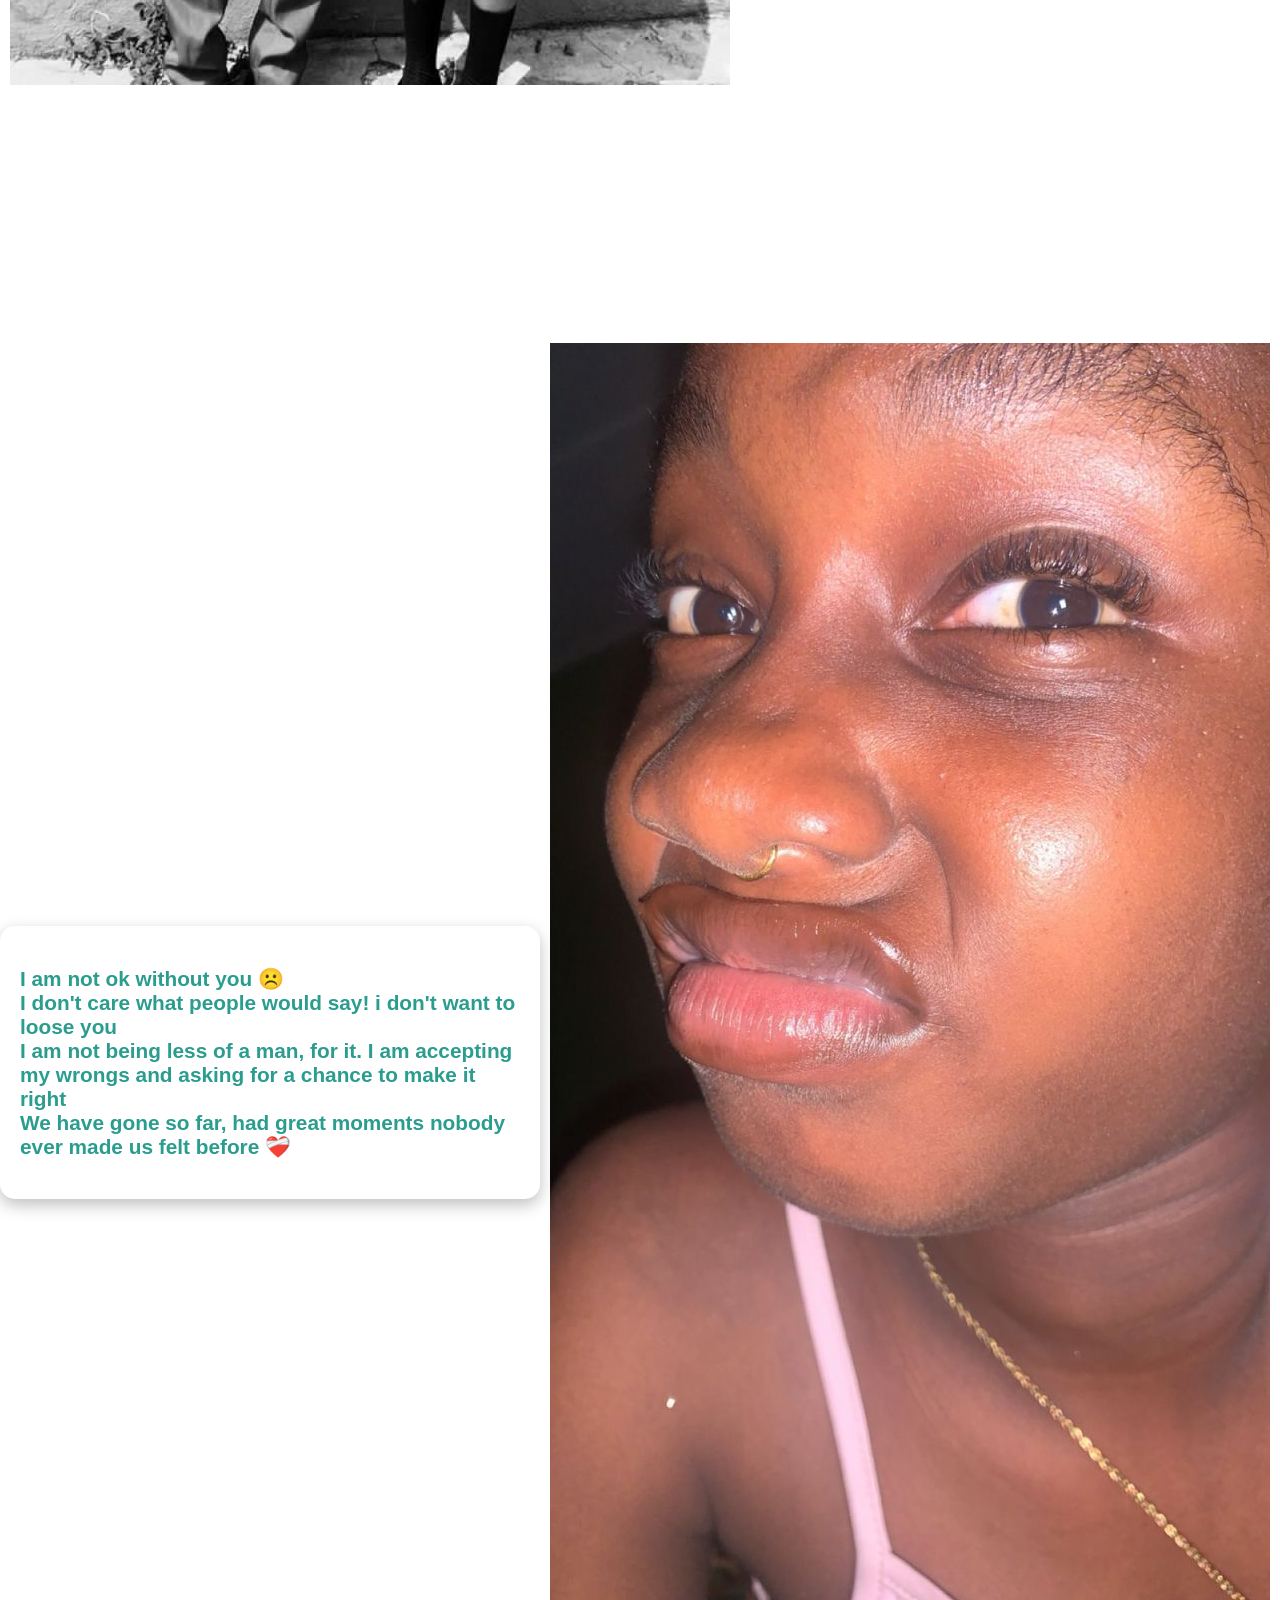
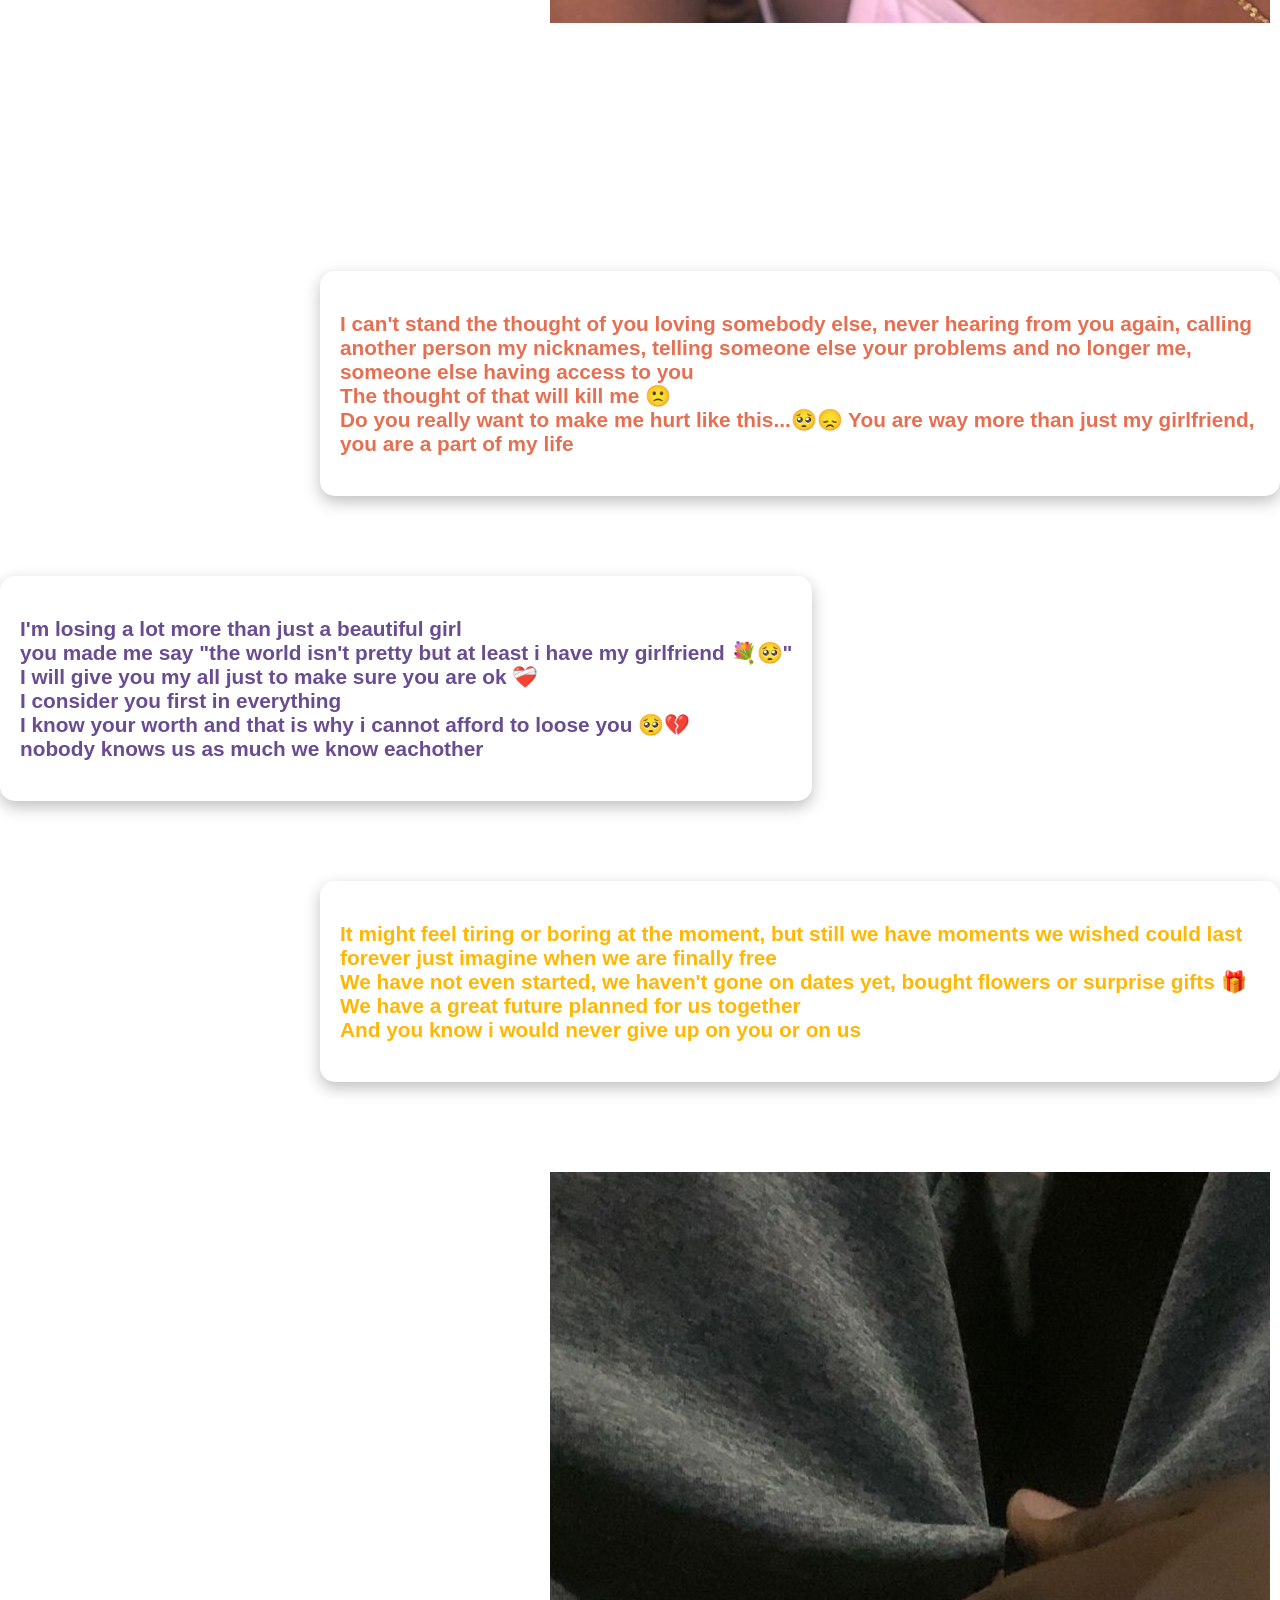
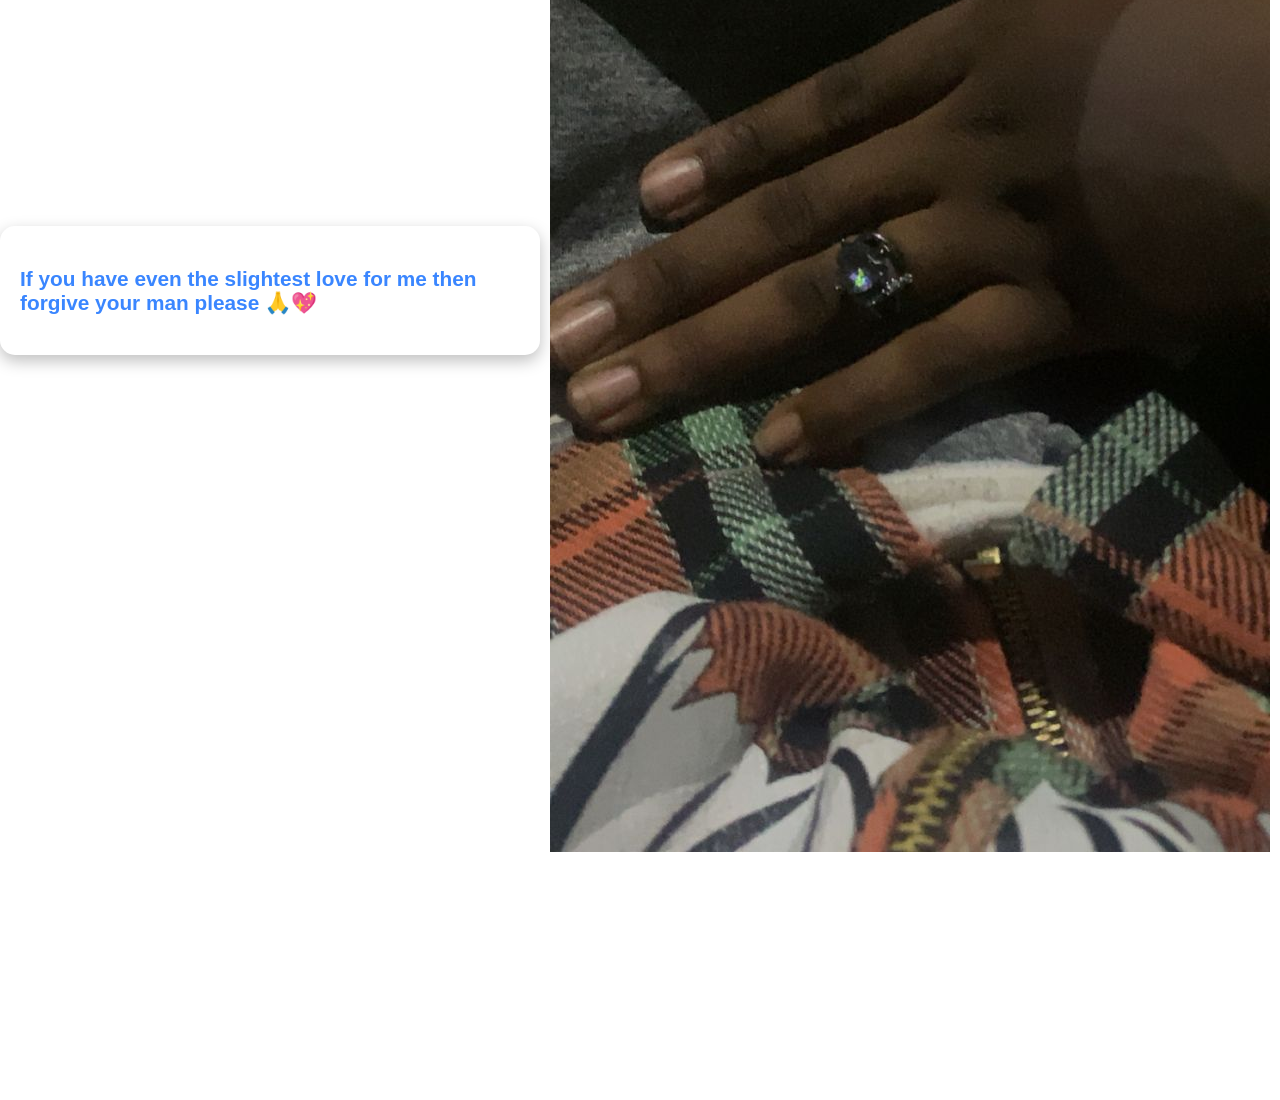
==== commit 1a1ace07: "mainpage.html" ====
--- a/mainpage.html
+++ b/mainpage.html
@@ -25,6 +25,7 @@
       It'll be worth the time I promise 
     </p>
     <p class="closing">— just a lonely boy without you 🥲 </p>
+    <p style="color:red;">TEST LINE</p>
   </div>
 
   <div class="floating-hearts">
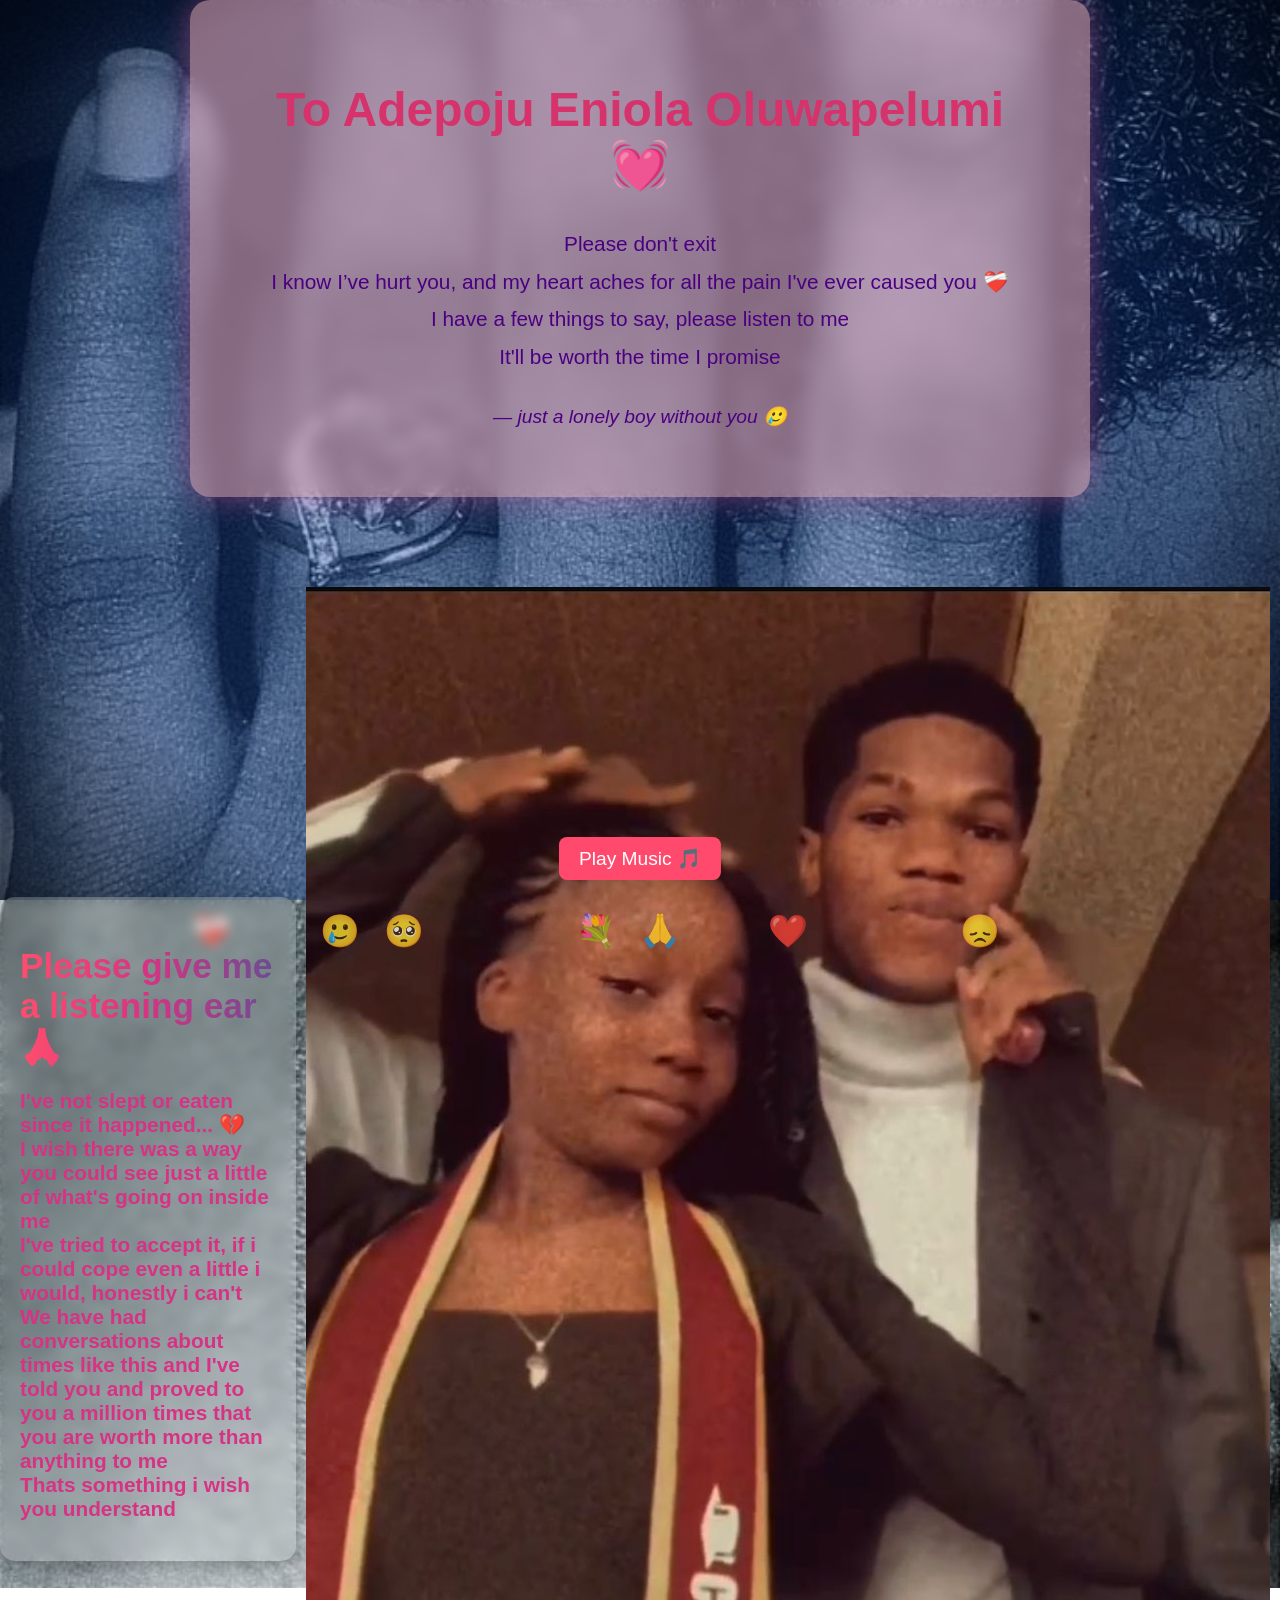
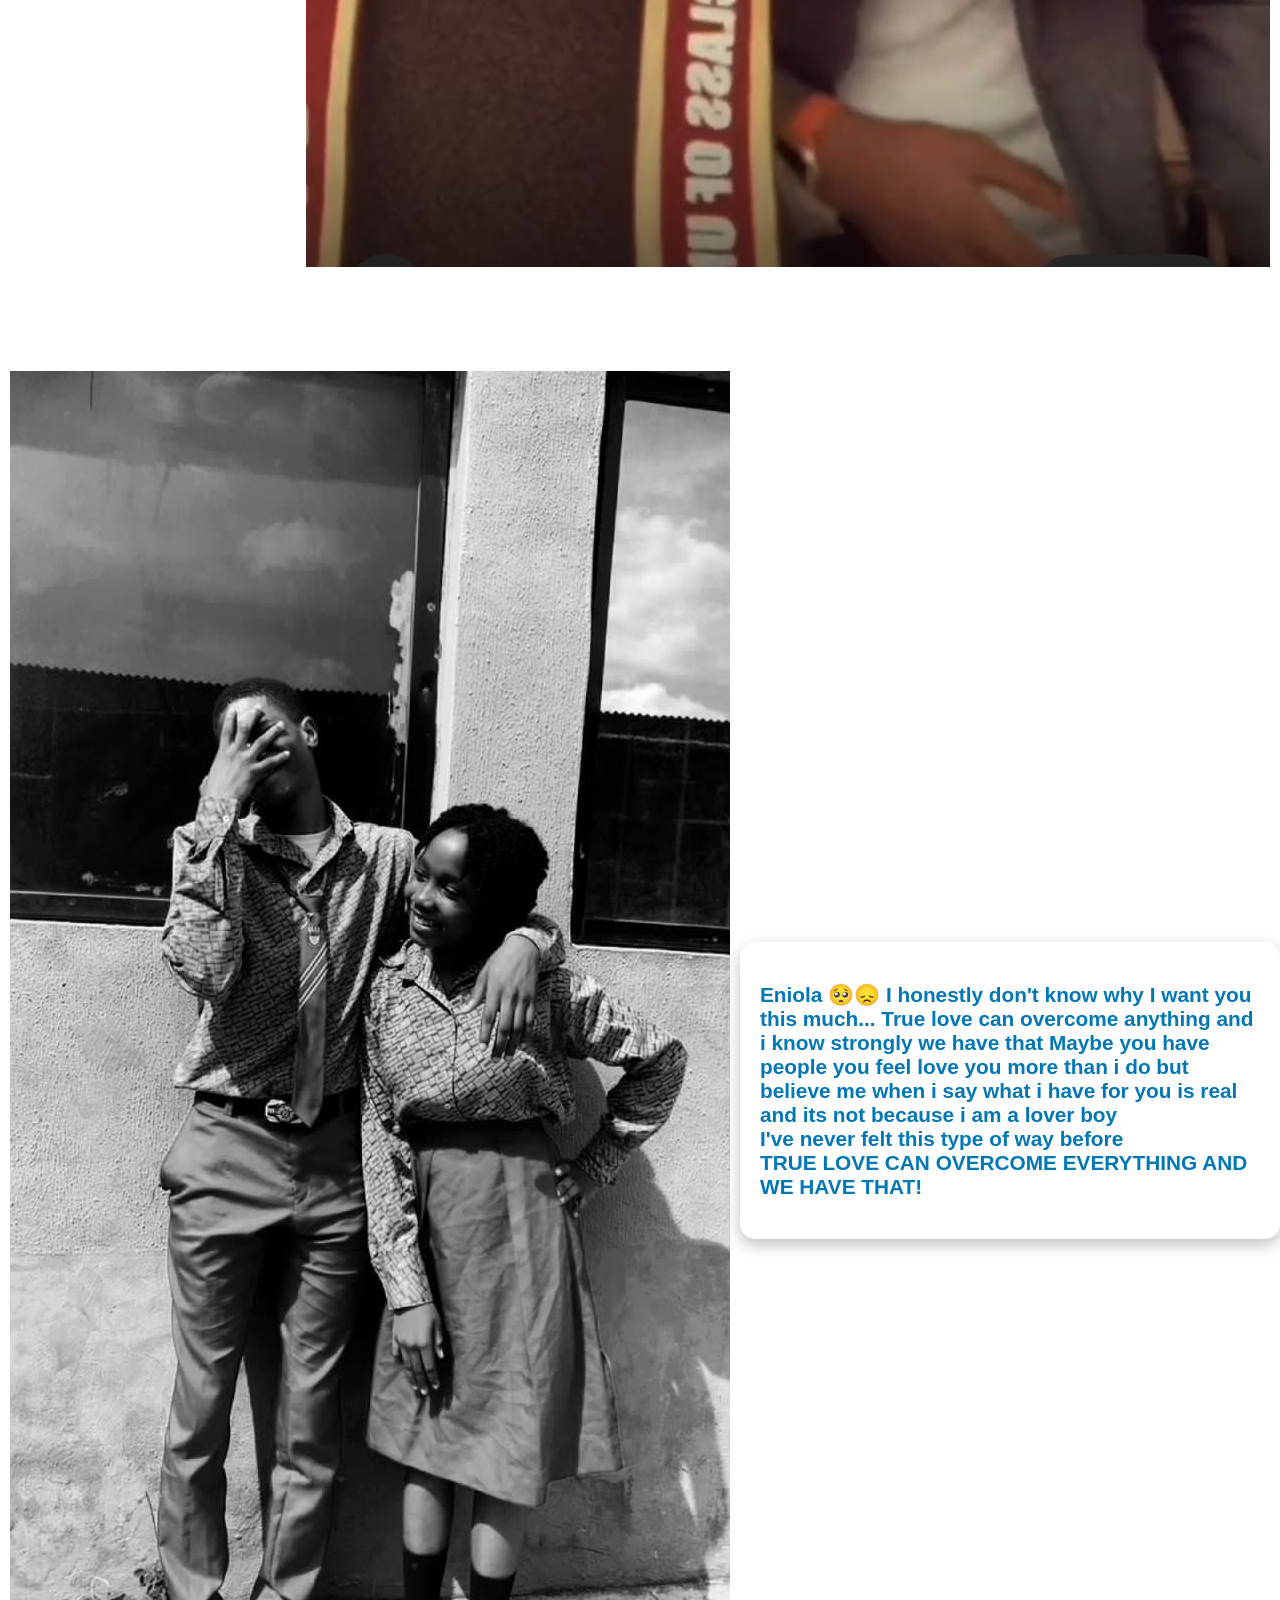
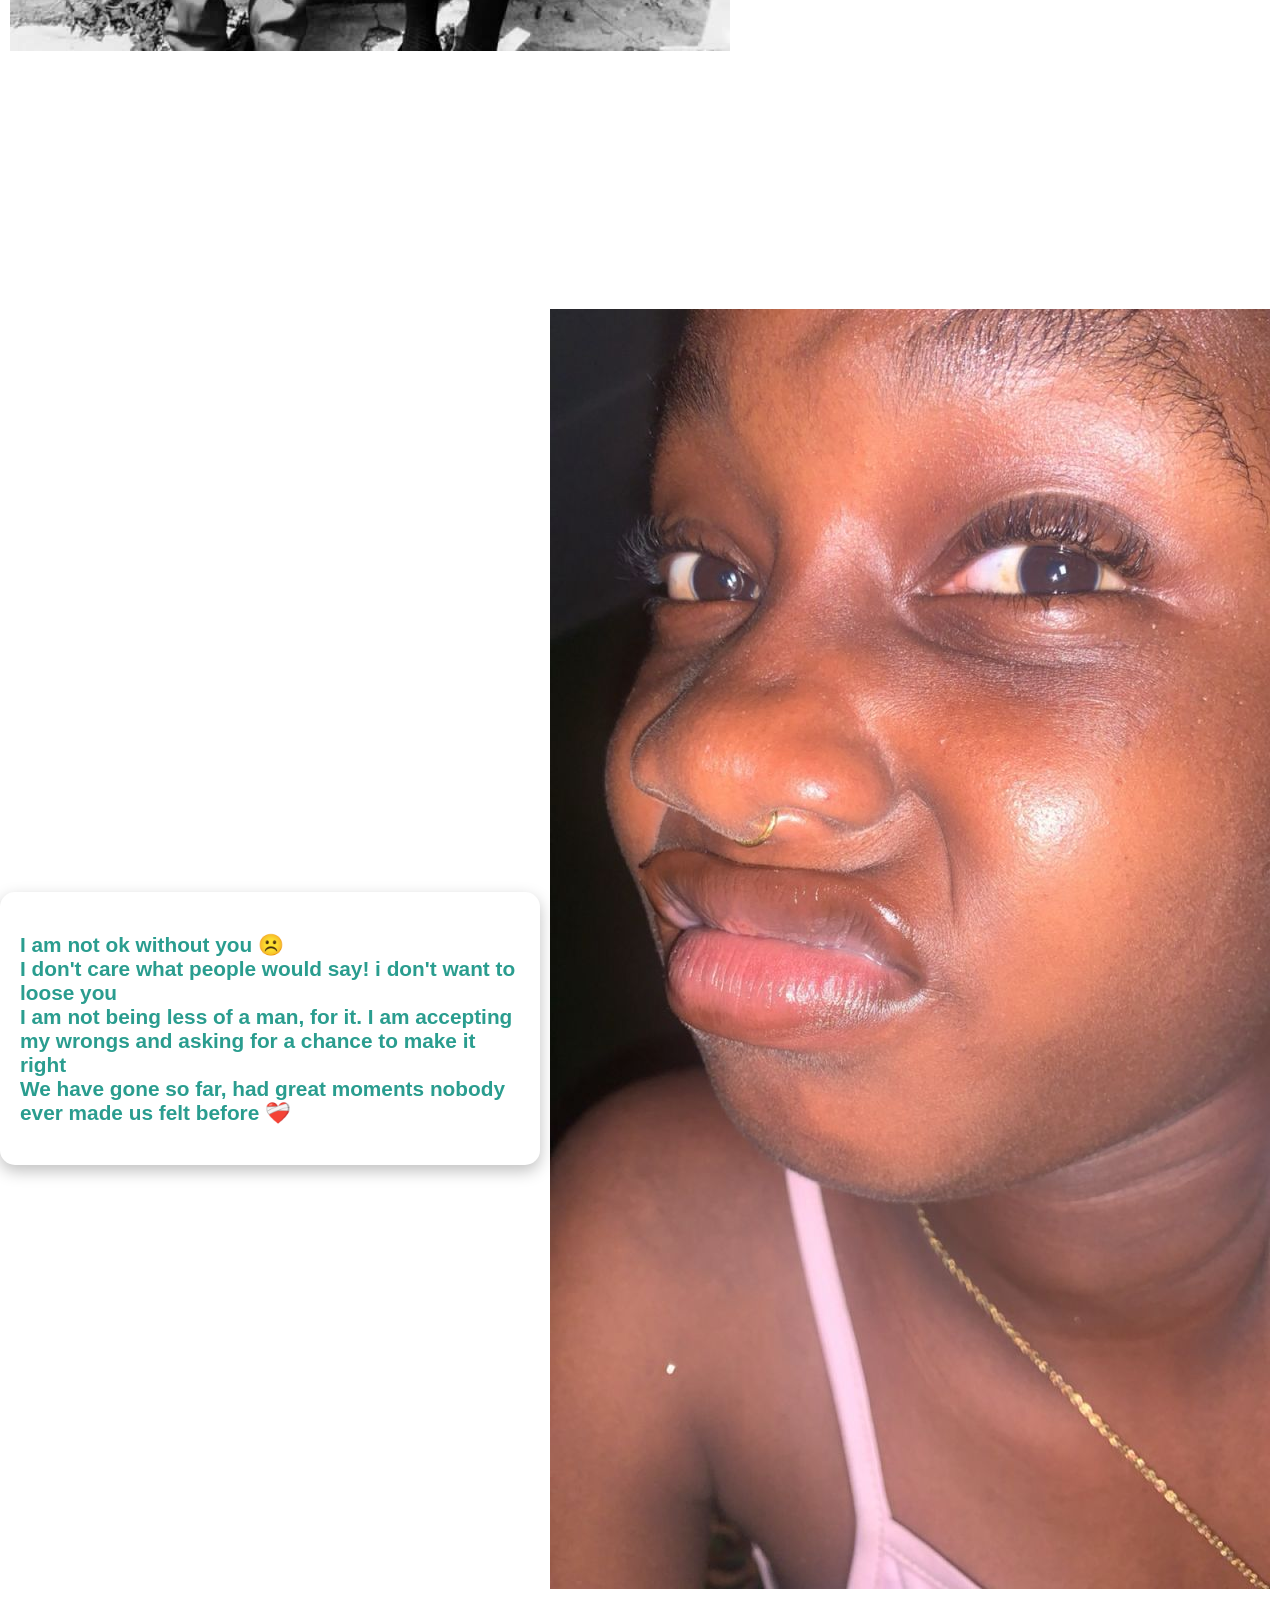
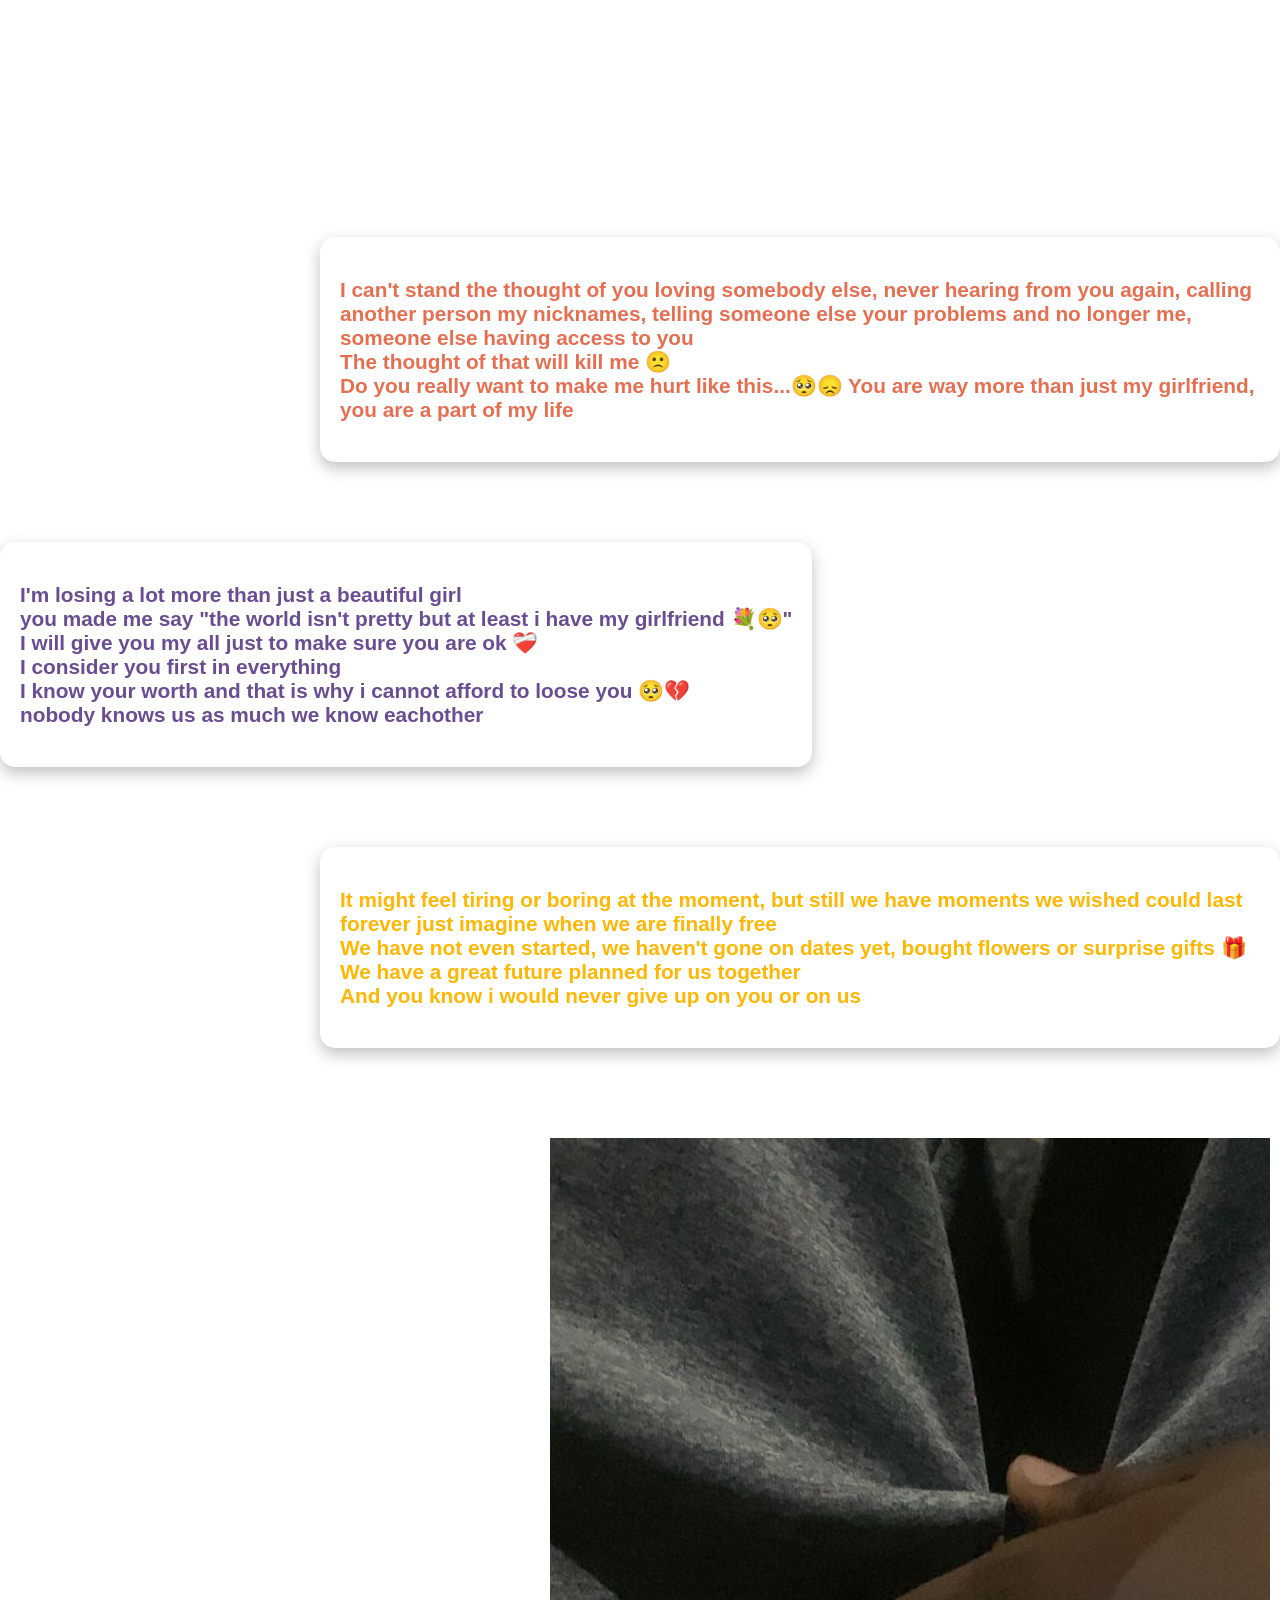
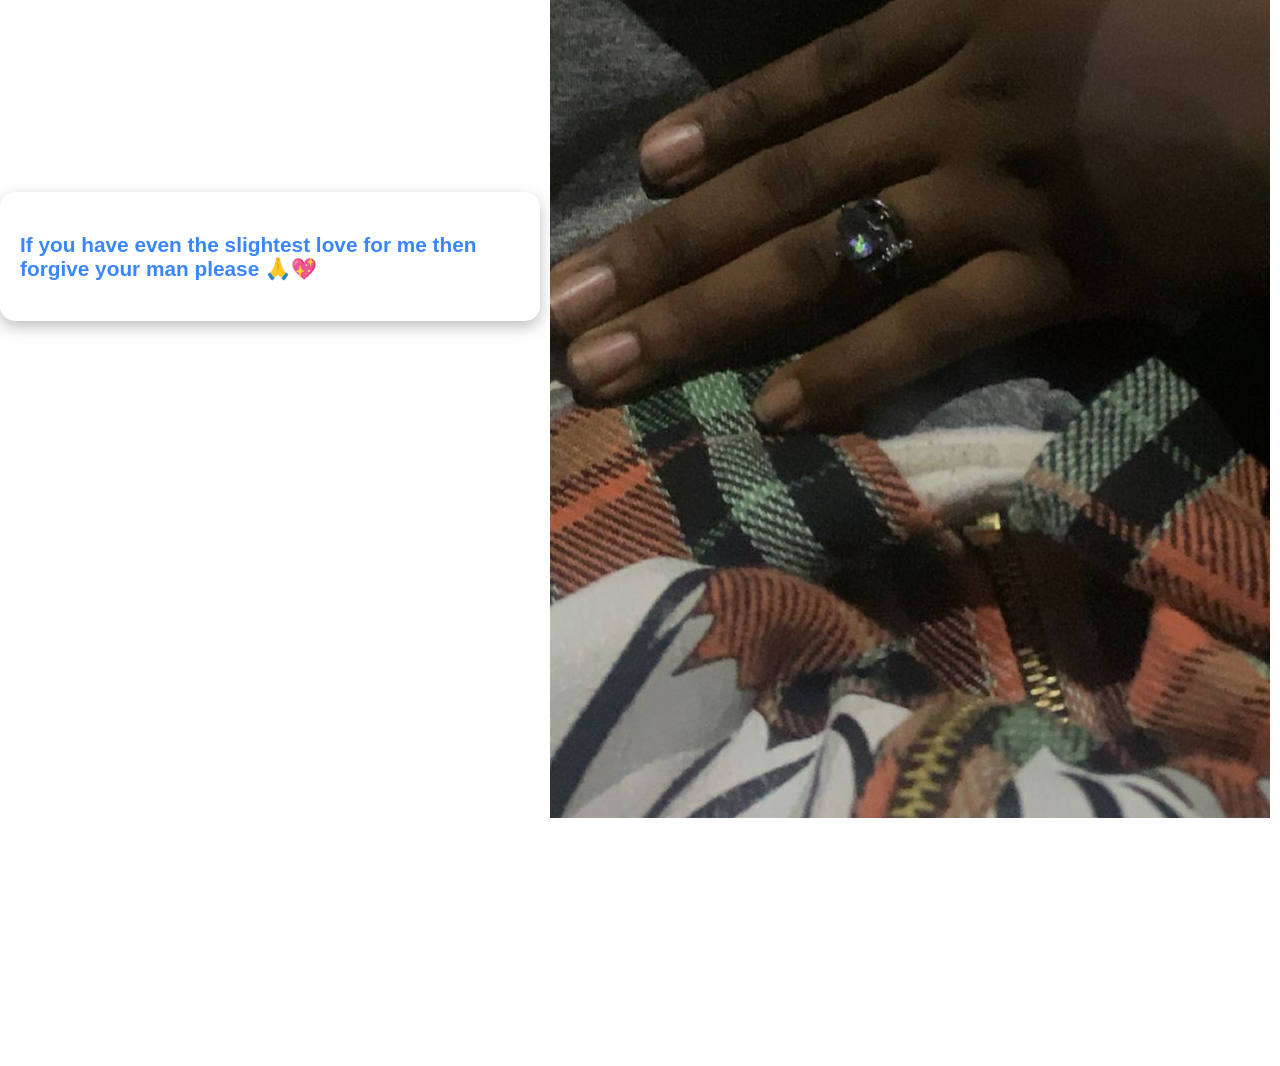
==== commit aa249359: "mainpage.html" ====
--- a/mainpage.html
+++ b/mainpage.html
@@ -3,17 +3,36 @@
 <head>
   <meta charset="UTF-8">
   <title>Welcome Eniola 💓</title>
-  <link rel="stylesheet" href="style.css">
-  <style>
-    /* Fade-in effect for Play Music button */
-    #playMusic {
-      opacity: 0;
-      transition: opacity 0.8s ease;
-    }
-    #playMusic.show {
-      opacity: 1;
-    }
-  </style>
+  <link rel="stylesheet" href="style.css"> 
+<style>
+  /* Fade-in effect and styling for Play Music button */
+  #playMusic {
+    position: fixed;
+    bottom: 20px;
+    left: 50%;
+    transform: translateX(-50%);
+    padding: 10px 20px;
+    font-size: 1.2em;
+    background: #ff4a6e;
+    color: white;
+    border: none;
+    border-radius: 8px;
+    cursor: pointer;
+    z-index: 999;
+
+    /* Start hidden */
+    opacity: 0;
+    transition: opacity 0.8s ease;
+  }
+
+  #playMusic.show {
+    opacity: 1; /* Fade in when .show is added */
+  }
+
+  #playMusic:hover {
+    background-color: #d63384; /* Hover effect */
+  }
+</style>
 </head>
 <body>
   <div class="container">
@@ -25,7 +44,6 @@
       It'll be worth the time I promise 
     </p>
     <p class="closing">— just a lonely boy without you 🥲 </p>
-    <p style="color:red;">TEST LINE</p>
   </div>
 
   <div class="floating-hearts">
@@ -172,5 +190,34 @@
     observer.observe(memory);
   });
 </script>
+  
+<script>
+  const player = document.getElementById("bg-music");
+  const playButton = document.getElementById("playMusic");
+  const songs = ["Song2.mp3", "song1.mp3"];
+  let current = 0;
+
+  // Fade-in effect on page load
+  window.addEventListener("load", () => {
+    playButton.classList.add("show");
+  });
+
+  function playSong(index) {
+    player.src = songs[index];
+    player.play();
+  }
+
+  // Continue playlist after each song ends
+  player.addEventListener("ended", () => {
+    current = (current + 1) % songs.length;
+    playSong(current);
+  });
+
+  // Start playback only when user clicks the button
+  playButton.addEventListener("click", () => {
+    playButton.style.display = "none"; // hide button once clicked
+    playSong(current);
+  });
+</script>  
 </body>
 </html>
